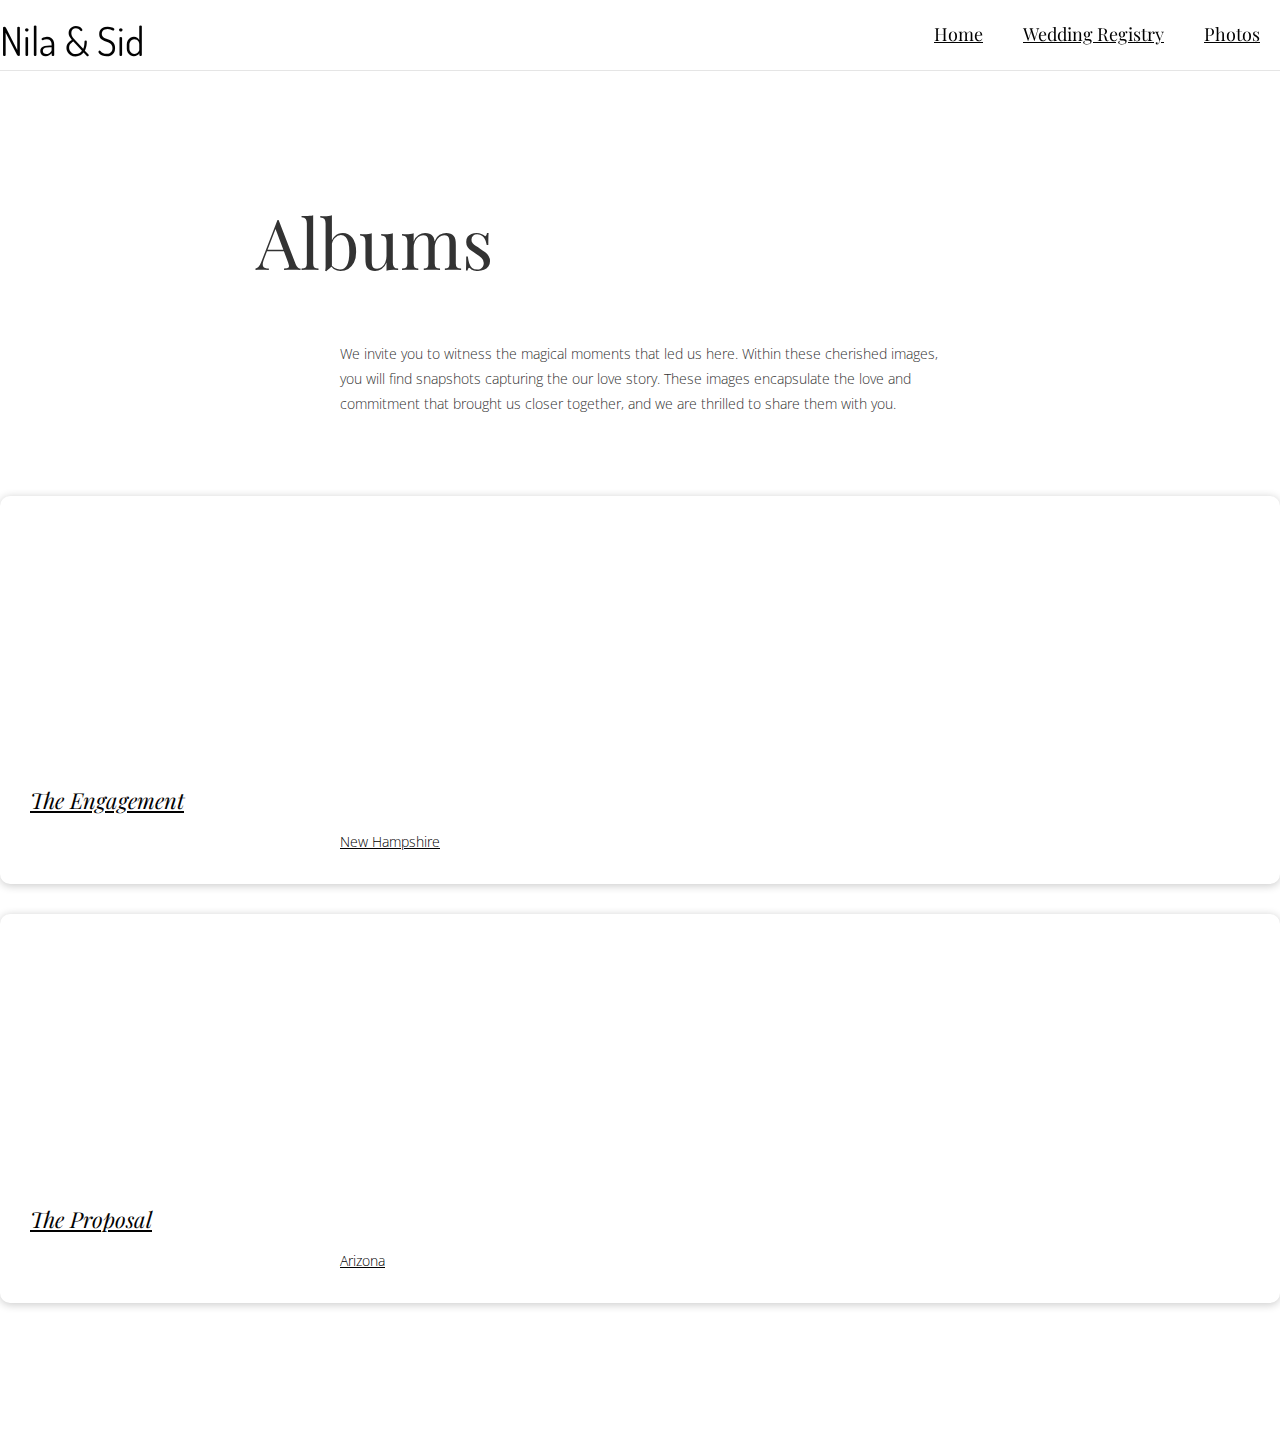
==== albums.html @ d8e7485e "added CDN images with lazy loading" ====
﻿<!DOCTYPE html>
<html lang="en">
<head>
<meta charset="utf-8">
<meta name="viewport" content="width=device-width, initial-scale=1.0">
<title>Nila & Sid</title>


<!-- Favicon -->
<link rel="icon" href="images/favicon.ico" type="image/x-icon">

<!-- Library CSS -->
<link href="css/glanz_library.css" rel="stylesheet">

<!-- Icons CSS -->
<link href="fonts/themify-icons.css" rel="stylesheet">

<!-- Theme CSS -->
<link href="css/glanz_style.css" rel="stylesheet">

<!-- Google Fonts -->
<link href="https://fonts.googleapis.com/css?family=Dosis:300,400,600,700%7COpen+Sans:300,400,700%7CPlayfair+Display:400,400i,700,700i" rel="stylesheet">

<!-- Other Fonts -->
<link href="fonts/marsha/stylesheet.css" rel="stylesheet">

</head>


<!-- Body -->
<body class="gla_middle_titles">


<!-- Page -->
<div class="gla_page" id="gla_page">

    
    
    <!-- To Top -->
    <a href="#gla_page" class="gla_top ti ti-angle-up gla_go"></a>

   
    
    <!-- Header -->
    <header>       

        
    
        <nav class="gla_light_nav">

            <div class="container">
                
                <div class="gla_logo_container clearfix">
                    <div class="gla_logo_txt">
                        <!-- Logo -->
                        <a href="index.html" style="font:400 40px/80px marsha, Dosis;text-decoration: none;">Nila & Sid</a>
                        
                        
                    </div>
                </div>

                <!-- Menu -->
                <div class="gla_main_menu gla_main_menu_mobile">
                    
                    <div class="gla_main_menu_icon">
                        <i></i><i></i><i></i><i></i>
                        <b>Menu</b>
                        <b class="gla_main_menu_icon_b">Back</b>
                    </div>
                </div>
                
                <!-- Menu Content -->
                <div class="gla_main_menu_content gla_image_bck" data-color="rgba(0,0,0,0.9)">
                    <!-- Over -->
                    <div class="gla_over" data-color="#000" data-opacity="0.7"></div>
                </div>

                <div class="gla_main_menu_content_menu gla_wht_txt text-right">
                    <div class="container">
                        <ul>
                            <li><a href="index.html">Home</a></li>
                            <li><a href="registry.html">Wedding Registry</a></li>
                            <li><a href="albums.html">Photos</a></li>
                        </ul>

                    </div>
                    <!-- container end -->
                </div>
                <!-- menu content end -->

            

                <!-- Top Menu -->
                <div class="gla_default_menu">
                    <ul>
                        <li><a href="index.html">Home</a></li>
                        <li><a href="registry.html">Wedding Registry</a></li>
                        <li><a href="albums.html">Photos</a></li>
                    </ul>
                    </ul>
                </div>
                <!-- Top Menu End -->


               
            </div>
            <!-- container end -->
        </nav>
        
    </header>
    <!-- Header End -->
    <!-- section -->
    <section class="gla_section">
            
            
        <div class="container text-center">
            <p><img src="images/animations/flowers2.gif" data-bottom-top="@src:images/animations/flowers2.gif" height="150" alt=""></p>
            <h2>Albums</h2>
            <p> We invite you to witness the magical moments that led us here. Within these cherished images, you will find snapshots capturing the our love story. These images encapsulate the love and commitment that brought us closer together, and we are thrilled to share them with you. </p>
            <!-- boxes -->
            <div class="gla_icon_boxes row text-left">

                <!-- item -->
                <div class="col-md-4 col-sm-6 col-md-offset-2">
                    <a href="engagement.html" class="gla_news_block">
                        <span class="gla_news_img">
                            <span class="gla_over" data-image="https://res.cloudinary.com/daoxxvcdw/image/upload/v1688345961/Engagement/engagement6-min.jpg"></span>    
                        </span>
                       

                        <h4 style="padding-left: 30px;">The Engagement</h4>
                        <p>New Hampshire</p>


                    </a>
                </div> 

                <!-- item -->
                <div class="col-md-4 col-sm-6 ">
                    <a href="proposal.html" class="gla_news_block">
                        <span class="gla_news_img">
                            <span class="gla_over" data-image="https://res.cloudinary.com/daoxxvcdw/image/upload/v1688348904/Proposal/main.jpg"></span>  
                        </span>
                       

                        <h4 style="padding-left: 30px;">The Proposal</h4>
                        <p>Arizona</p>


                    </a>
                </div> 


            </div>
            <!-- boxes end -->

            
        </div>
        <!-- container end -->

    </section>
    <!-- section end -->
    <!-- Content End --> 

</div>
<!-- Page End -->



<!-- JQuery -->
<script src="js/jquery-1.12.4.min.js"></script> 
<!-- Library JS -->
<script src="js/glanz_library.js"></script> 

<!-- Theme JS -->
<script src="js/glanz_script.js"></script>


</body>
</html>
---- css/glanz_style.css ----
/* TABLE OF CONTENT
======================================
01. Main Styles
	01.1 White Text
	01.2 Titles
02. Bootstrap
	02.1 Align Center
	02.2 Tabs
	02.3.Buttons
	02.4 Labels
	02.5 Alerts
	02.6 Lightbox
	02.7 Pagination
	02.8 Progress Bars
03. Sidebars
	03.1 Content
	03.2 Main Sidebar
	03.3 Section
04. Header
	04.1 Logo Animation
	04.2 Logo Img
	04.3 Tranparency Menu
	04.4 Full Width Submenu
	04.5 Horizontal Menu
	04.6 Language Menu
	04.7 Mobile Menu
	04.8 Header Animation
	04.9 Passpartu
05. Slider
	05.1 Slider Text
	05.2 Slider Aligns
	05.3 Scroll Down
06. Shortcodes
	06.1 Icon Boxes
	06.2 Animation Blocks
		06.2.01 Iphone Animations
		06.2.02 Macbook Animation
	06.3 Browsers Images
	06.4 Team
	06.5 Sliders
	06.6 News Block
	06.7 Around Block
	06.8 Price
	06.9 Services Block
07. Footer
	07.1 To Top
	07.2 Map
08. Inside Pages
	08.1 Portfolio
	08.2 Pages Title
	08.3 Breadcrumbs
	08.4 Demos
	08.5 One Page Nav
	08.6 Blog
	08.7 Widgets
	08.8 Comments
	08.9 Masonry
	08.10 Projects
	08.11 Shop
	08.12 Tags
	08.13 Related Products
	08.14 Checkout
	08.15 Cart
	08.16 Single Products
	08.17 Restaurant
09. Mobile, Tablet
	09.1 Mobile
	09.2 Tablet
======================================
*/


/*===============================================*/
/* 01. Main Styles                               */
/*===============================================*/

body {
  color: #333;
  font:300 14px/25px Open Sans, Arial,sans-serif;
	margin:0;
	padding:0;
	min-height:100%;
	background-color: #fff;
}
.gla_noheader {
	height: 5px;
}
.body_no_height {
	height: auto;
}
.tablet .gla_fixed,
.mobile .gla_fixed {
	background-attachment:scroll!important;
}

.gla_repeat {
	-webkit-background-size: 50%!important;
	background-size: 50%!important;
}
.body_no_height .gla_slider {
	height: 700px;
	height: 100vh;
}
ol, ul {
	margin-bottom: 30px;
}
a, a:hover, a:focus, a:active {
	color: #020202
}
html {
	min-height:100%;
	height:100%
}
.clear {
	clear: both;
}
.gla_page {
	min-height:100%;
	position:relative;
	height:100%;	
	left: 0;
}
.gla_large_text {
	font: 400 18px/30px Dosis, Arial;
}
.gla_over {
	width: 100%;
	height: 100%;
	top: 0;
	left: 0;
	position: absolute;
	z-index: 1
}
.gla_image_bck {
	-webkit-background-size: cover;
	background-size: cover;
	background-position: center;
}
.gla_top_menu_mobile_link {
	display: none;
}

/*01.1 White Text*/
.gla_wht_txt {
	color: #fff;
}
	.gla_wht_txt h2:after {
	}
	.text-center .gla_wht_txt h3 {
		max-width: 40%;
		margin-left: auto;
		margin-right: auto;
	}
	footer.gla_wht_txt h3 {
		max-width: 100% ;
	}
	.gla_wht_txt .gla_icon_box_content {
		color: #fff;
	}
	.gla_wht_txt .gla_icon_box h4 {
		color: #fff;
	}
	.gla_wht_txt a, .gla_wht_txt a i {
		color: #fff;
	}

/*Borders*/
.gla_grey_border:before {
	position: absolute;
	top: 3px;
	bottom: 3px;
	left: 3px;
	right: 3px;
	border: 1px solid #e5e5e5;
	content: '';
	display: block;
	z-index: 2;
	opacity: 0.4;
	-webkit-transition: all 0.3s;
	-o-transition: all 0.3s;
	transition: all 0.3s;
}
.gla_grey_border:hover:before {
	opacity: 0.8;
}
.gla_border .container-fluid > .row {
	margin: 0 20px 0 5px;
}
.gla_section.gla_grey_border:before {
	right: 23px;
	left: 23px;
}



.gla_border {
	border-top: 15px solid #e5e5e5;
	border-bottom: 15px solid #e5e5e5;
	margin-bottom: -15px;
}




/*01.2 Titles*/
h1.gla_h1_title {
	font:900 44px Dosis, Arial;
	text-transform: uppercase;
	line-height: 1.125;
	margin-top: 0;
}
h2 {
	font:400 24px Dosis, Arial;
	line-height: 1.125;
	margin-top: 0;
	color: #333;
}
.gla_wht_txt h2 {
	color: #fff;
}
.gla_great_titles h2 {
	font:900 80px marsha, Arial;
}
.gla_middle_titles h2 {
	font:400 70px/80px marsha, Playfair Display;
	margin-bottom: 60px;
}

.text-center .gla_middle_titles h2:after  {
	left: 50%;
	transform:translateX(-50%);
}
.gla_middle_titles h2 span {
	font:normal 400 41px/41px marsha, Arial;
	letter-spacing: 0;
}
.gla_thin_titles h2 {
	font:300 44px Dosis, Arial;
	text-transform: uppercase;
}
.gla_sml_abs_title {
	position: absolute;
	z-index: 3;
	background: #e5e5e5;
	color: #333;
	padding: 10px 20px;
	font:400 20px/20px Dosis, Arial;
	-webkit-box-shadow: 0 0 10px rgba(0,0,0,.3);
	box-shadow: 0 0 20px rgba(0,0,0,.3);
	transform:rotate(90deg);
	top: 20px;
	-webkit-transform-origin: 0 100%;
	-moz-transform-origin: 0 100%;
	-ms-transform-origin: 0 100%;
	-o-transform-origin: 0 100%;
	transform-origin: 0 100%;
	left: -40px;
	-webkit-transition: all 0.3s;
	-o-transition: all 0.3s;
	transition: all 0.3s;
}
	.gla_sml_abs_title.gla_wht_txt {
		color: #fff;
	}
.gla_section:hover .gla_sml_abs_title {
	left: 0px;
}

h2:after {

}
	.text-center h2:after, h2.text-center:after {
		margin-left: auto;
		margin-right: auto;
	}
	.text-right h2:after, h2.text-right:after {
		margin-left: auto;
		margin-right: 0;
	}
	h2.noactive:after,
	h2.gla_slide_title:after {
		background-size: 0px 9px;
	}
	h2.active:after,
	.active .gla_slide_title:after {
		width: 100px;
		background-size: 100px 9px;
	}
h3 {
	font:italic 400 30px/40px Playfair Display, Arial;
	margin-bottom: 40px;
}


.gla_content .text-center h3 {
	max-width: 700px;
	margin-right: auto;
	margin-left: auto	
}
.gla_content img {
	max-width: 100%;
	border-radius: 5px;
}
	.comments-content img {
		-webkit-box-shadow: 0 1.5px 9px 0 rgba(0,0,0,0.2);
	  -moz-box-shadow: 0 1.5px 9px 0 rgba(0,0,0,0.2);
	  box-shadow: 0 1.5px 9px 0 rgba(0,0,0,0.2);
	  -webkit-transition: all 0.3s;
	  -o-transition: all 0.3s;
	  transition: all 0.3s;
	}
	.answer:hover img,
	.reply:hover img {
		-webkit-box-shadow: 0px 9px 32px -1px rgba(0,0,0,0.2);
    -moz-box-shadow: 0px 9px 32px -1px rgba(0,0,0,0.2);
    box-shadow: 0px 9px 32px -1px rgba(0,0,0,0.2);
    margin-top: -10px;
	}
h4 {
	font:italic 400 22px/30px Playfair Display, Arial;
	margin-bottom: 10px;
}


/*===============================================*/
/* 02. Bootstrap                                 */
/*===============================================*/

/*02.1 Align Center*/
.gla_text_center {
	text-align: center;
}
	.text-center .gla_icon_box .ti {
		float: none;
		position: relative;
	}
	.text-center .gla_icon_box .gla_icon_box_content {
		padding-left: 10px;	
	}
	.text-center h4:after {
		margin-left: auto;
		margin-right: auto;
	}
blockquote footer {
	padding: 40px 0 0;
}
.checkbox, .radio {
	display: inline-block;
}
.method {
	display: inline-block;
}
.checkout .box, .cart .box {
	background: #eee;
	padding: 30px;
	border-radius: 20px;
	-webkit-box-shadow: 0 1.5px 9px 0 rgba(0,0,0,0.2);
  -moz-box-shadow: 0 1.5px 9px 0 rgba(0,0,0,0.2);
  box-shadow: 0 1.5px 9px 0 rgba(0,0,0,0.2);
  -webkit-transition: all 0.3s;
  -o-transition: all 0.3s;
  transition: all 0.3s;
}
	.checkout .box:hover, .cart .box:hover {
		-webkit-box-shadow: 0px 9px 32px -1px rgba(0,0,0,0.2);
    -moz-box-shadow: 0px 9px 32px -1px rgba(0,0,0,0.2);
    box-shadow: 0px 9px 32px -1px rgba(0,0,0,0.2);
    transform:translateY(-10px);
}
.cart-total-item .price {
	float: right;
}
.cart-total-item {
	border-bottom: 1px solid #ccc;
	padding-bottom: 10px;
	margin-bottom: 10px;
}
.method p {
	margin: 0;
}
.container-full {
	width: 100%;
}
.panel-default > .panel-heading {
	background:#f2f2f2;
	padding: 20px;
}
.panel-title a:before {
	display: inline-block;
	content: "\e622";
	font-family: themify;
	font-size: 12px;
	margin-right: 10px;
}
	.panel-title a.collapsed:before {
		content: "\e61a";
	}
.panel-group .panel {
}
.gla_simple_block {
	padding: 100px;
	position: relative;
	z-index: 2;
}
.gla_simple_block h2:after{
	margin-bottom: 30px;
}
.form-control {
	width: 100%;
}
.gla_wht_txt .form-control {
	background: rgba(255,255,255,0.1);
	color: #fff;
}
.gla_wht_txt .form-control::-webkit-input-placeholder {color:#fff!important;}
.gla_wht_txt .form-control::-moz-placeholder          {color:#fff!important;}
.gla_wht_txt .form-control:-moz-placeholder           {color:#fff!important;}
.gla_wht_txt .form-control:-ms-input-placeholder      {color:#fff!important;}


.gla_search_block .form-control {
	background: rgba(255,255,255,0.1);
	color: #333;
}
.gla_search_block .form-control::-webkit-input-placeholder {color:#333!important;}
.gla_search_block .form-control::-moz-placeholder          {color:#333!important;}
.gla_search_block .form-control:-moz-placeholder           {color:#333!important;}
.gla_search_block .form-control:-ms-input-placeholder      {color:#333!important;}

.container-fluid .gla_simple_block h2 {
	margin-top: 0;
}
.gla_simple_block_mini {
	padding: 50px;
	position: relative;
	z-index: 3;
}
	.gla_simple_block_mini h3 {
		margin-bottom: 10px;
	}

/*AbsBlocks */
.gla_block_middle_center {
	position: absolute;
	transform:translateX(-50%) translateY(-50%);
	top: 50%;
	left: 50%;
	z-index: 1;
}

.mobile .gla_block_middle_top,
.mobile .gla_block_left_bottom,
.mobile .gla_block_middle_bottom,
.mobile .gla_block_right_center,
.mobile .gla_block_right_top,
.mobile .gla_block_right_bottom,
.mobile .gla_block_left_center,
.mobile .gla_block_left_top,
.tablet .gla_block_middle_top,
.tablet .gla_block_left_bottom,
.tablet .gla_block_middle_bottom,
.tablet .gla_block_right_center,
.tablet .gla_block_right_top,
.tablet .gla_block_right_bottom,
.tablet .gla_block_left_center,
.tablet .gla_block_left_top {
	position: absolute;
	transform:translateX(-50%) translateY(-50%);
	top: 50%;
	left: 50%;
	z-index: 1;
}



	.mobile .gla_block_middle_center img,
	.mobile .gla_block_middle_top img,
	.mobile .gla_block_left_bottom img,
	.mobile .gla_block_middle_bottom img,
	.mobile .gla_block_right_center img,
	.mobile .gla_block_right_top img,
	.mobile .gla_block_right_bottom img,
	.mobile .gla_block_left_center img,
	.mobile .gla_block_left_top img {
		height: 200px;
		max-width: 100%;
	}
	.tablet .gla_block_middle_center img,
	.tablet .gla_block_middle_top img,
	.tablet .gla_block_left_bottom img,
	.tablet .gla_block_middle_bottom img,
	.tablet .gla_block_right_center img,
	.tablet .gla_block_right_top img,
	.tablet .gla_block_right_bottom img,
	.tablet .gla_block_left_center img,
	.tablet .gla_block_left_top img {
		height: 200px;
		max-width: 100%;
	}
.gla_block_middle_top {
	position: absolute;
	transform:translateX(-50%);
	top: 10%;
	left: 50%;
}
.gla_block_middle_bottom {
	position: absolute;
	transform:translateX(-50%);
	bottom: 10%;
	left: 50%;
}
.gla_block_right_center {
	position: absolute;
	transform:translateY(-50%);
	top: 50%;
	right: 10%;
}
.gla_block_right_top {
	position: absolute;
	top: 10%;
	right: 10%;
}
.gla_block_right_bottom {
	position: absolute;
	bottom: 10%;
	right: 10%;
}

.gla_block_left_center {
	position: absolute;
	transform:translateY(-50%);
	top: 50%;
	left: 10%;
}
.gla_block_left_top {
	position: absolute;
	top: 10%;
	left: 10%;
}
.gla_block_left_bottom {
	position: absolute;
	bottom: 10%;
	left: 10%;
}


.gla_simple_block_great {
	padding: 180px 100px;
	position: relative;
	z-index: 1;
}
.gla_simple_block_mini {
	padding: 40px 50px;
	position: relative;
	z-index: 3;
}
.gla_bordered_block_mini {
	min-height: auto!important;
}
.background-position {
	background-position: 50% 0;
}
.container-mini {
	max-width: 600px;
	margin-right: auto;
	margin-left: auto;
}
.text-center p {
	max-width: 600px;
	margin-right: auto;
	margin-left: auto;
}
.form-control {
	margin-bottom: 20px;
	border-radius:0;
	height: 50px;
	padding: 10px 20px;
	box-shadow:none;
	border: 1px solid #C4C4C4;
	display: inline-block;
	border-radius: 25px;
}
.form-control-full {
	width: 100%;
}
select {
	border-radius: 0!important;
}
.form-control.error {
	border: 1px solid red;
}
label.error {
	position: absolute;
	width: 100%;
	left: 0;
	top: 81px;
	font-size: 11px;
}
label {
	display: block;
}
p {
	margin-bottom: 30px;
}
textarea.form-control {
	height: 100px;
	padding: 20px;
}
.gla_form_tip {
	margin-top: 10px;
	font-size: 12px;
}
.btn {
	border: 0;
	border-radius:0;
	-webkit-transition: all 0.3s;
	-o-transition: all 0.3s;
	transition: all 0.3s;
	background: rgba(0,0,0,0.2);
	padding: 12px 15px;
	line-height: inherit;
	vertical-align: top;
}
.btn-auto {
	width: 100%;
}
.btn {
	border-radius: 30px;
	padding-left: 40px;
	padding-right: 40px;
}
.btn-green {
	background: transparent;
	color: #fff;
	-webkit-transition: all 0.3s;
	-o-transition: all 0.3s;
	transition: all 0.3s;
	position: relative;
	border: 1px solid #fff;
}
.gla_wht_txt .btn-green {
	background: transparent!important;
}
.btn.btn-green {
	border-radius: 25px;
}
	.btn-green:hover {
		color: #333!important;
		background: #fff!important;
		border: 1px solid rgba(138,224,135,1);
	}
	.gla_wht_txt .btn-green:hover {
		background: rgba(255,255,255,0.8)!important;
	}
	.btn-green:hover i {
		color: #333!important;
	}
	.btn-green:after {
		display: block;
		width: 100%;
		height: 100%;
		content: '';
		background: linear-gradient(45deg,  rgba(138,224,135,1) 0%,rgba(195,247,114,1) 100%);
		position: absolute;
		top: 0;
		left: 0;
		-webkit-transition: all 0.3s;
		-o-transition: all 0.3s;
		transition: all 0.3s;
		opacity: 1;
		z-index: -1;
	}
	.btn.btn-green:after {
		border-radius: 25px;
	}

.btn .ti {
	display: inline-block;
	margin-left: 5px;
	position: relative;
	opacity: 1;
	-webkit-transition: all 0.3s;
	-o-transition: all 0.3s;
	transition: all 0.3s;
	position: absolute;
	opacity: 0;
	margin-top: 5px;
	color: #fff;
}


.spa_icons i {
	display: inline-block;
	margin: 0 5px;
}
.spa_icons {
	display: block;
	margin: 30px 0;
}
.gla_slide_txt i[class^="flaticon"]:before {
	font-size: 50px;
}
	.gla_slide_txt i[class^="flaticon"] {
		margin: 0 15px;
	}
	.gla_slide_txt .spa_icons {
		margin: 40px 0;
	}
	.btn:hover .ti {
		opacity: 1;
		margin-left: 15px;
	}
	.btn-icon:hover {
		padding-right: 40px;
	}
	.btn-icon.btn:hover {
		padding-right: 60px;
	} 
	.btn:hover {
		color: #fff;
		background: rgba(0,0,0,0.6);
	}
.gla_wht_txt .btn {
	background: rgba(0,0,0,0.6);
	color: #fff;
}
	.gla_wht_txt .btn:hover {
		background: rgba(0,0,0,0.9);
	}
.col-md-12 .twitter-feed {
	margin: 50px auto 0;
	max-width: 600px;	
}
.twitter-feed ul {
	list-style:none;
	padding: 0;
}
.twitter-feed ul li {
	border-bottom: 1px solid rgba(255,255,255,0.3);
	margin-bottom: 20px;
}
.twitter-feed .interact {
	display: none;
}
.twitter-feed ul li:last-child {
	border-bottom: 0;
}
.twitter-feed .user,
.twitter-feed .timePosted {
	display: none;
}
.eng_big_icon i {
	font-size: 40px;
}

.row_no_pd .col-lg-1, 
.row_no_pd .col-lg-10, 
.row_no_pd .col-lg-11, 
.row_no_pd .col-lg-12, 
.row_no_pd .col-lg-2, 
.row_no_pd .col-lg-3, 
.row_no_pd .col-lg-4, 
.row_no_pd .col-lg-5, 
.row_no_pd .col-lg-6, 
.row_no_pd .col-lg-7, 
.row_no_pd .col-lg-8, 
.row_no_pd .col-lg-9, 
.row_no_pd .col-md-1, 
.row_no_pd .col-md-10, 
.row_no_pd .col-md-11, 
.row_no_pd .col-md-12, 
.row_no_pd .col-md-2, 
.row_no_pd .col-md-3, 
.row_no_pd .col-md-4, 
.row_no_pd .col-md-5, 
.row_no_pd .col-md-6, 
.row_no_pd .col-md-7, 
.row_no_pd .col-md-8, 
.row_no_pd .col-md-9, 
.row_no_pd .col-sm-1, 
.row_no_pd .col-sm-10, 
.row_no_pd .col-sm-11, 
.row_no_pd .col-sm-12, 
.row_no_pd .col-sm-2, 
.row_no_pd .col-sm-3, 
.row_no_pd .col-sm-4, 
.row_no_pd .col-sm-5, 
.row_no_pd .col-sm-6, 
.row_no_pd .col-sm-7, 
.row_no_pd .col-sm-8, 
.row_no_pd .col-sm-9, 
.row_no_pd .col-xs-1, 
.row_no_pd .col-xs-10, 
.row_no_pd .col-xs-11, 
.row_no_pd .col-xs-12, 
.row_no_pd .col-xs-2, 
.row_no_pd .col-xs-3, 
.row_no_pd .col-xs-4, 
.row_no_pd .col-xs-5, 
.row_no_pd .col-xs-6, 
.row_no_pd .col-xs-7, 
.row_no_pd .col-xs-8, 
.row_no_pd .col-xs-9{
	padding: 0;
}

/*02.2 Tabs*/
.tab-pane {
	padding: 25px 0;
}
.great-tabs li a,
.great-tabs li a:hover, 
.great-tabs li.active a,
.great-tabs li.active a:hover, 
.great-tabs {

}
.great-tabs li a {
	text-align: center;
	margin: 0 10px;
	width: 160px;
	height: 110px;
	border: 1px solid #ccc;
	padding: 20px;
}

.great-tabs li a i {
	display: block;
	margin-right: auto;
	margin-left: auto;
	font-size: 40px;
	margin-bottom: 10px;
}
.nav-tabs > li > a {	
	border: 0;
}
.nav-tabs > li > a:hover {
	background: none;
}
.nav-tabs > li.active > a, .nav-tabs > li.active > a:focus, .nav-tabs > li.active > a:hover {
	border: 0;
	border-bottom: 1px solid #6f6f6f;
	background: none;
}
.nav-tabs {
	border: 0;
}

/*02.3.Buttons*/
.btn.large, .btn-lg {
	padding: 20px;
	font-weight: bold;
}
.btn.medium, .btn-sm {
	padding: 15px;
	font-weight: 500;
}
.btn.small, .btn-xs {
	padding:10px;
	font-size: 10px;
}
.btn.yellow {
	background: yellow;
}
.btn.gray {
	background: #333;
	color: #fff;
}
.btn.gray-light {
	background: #eee;
}
.btn.cyan {
	background: cyan;
	color: #fff;
}
.btn.blue {
	background: blue;
	color: #fff;
}
.btn.teal {
	background: teal;
	color: #fff;
}
.btn.green {
	background: green;
	color: #fff;
}
.btn.lime {
	background: lime;
	color: #fff;
}
.btn.deeporange {
	background: orange;
	color: #fff;
}
	.btn.yellow:hover, 
	.btn.gray:hover, 
	.btn.gray-light:hover,
	.btn.cyan:hover,
	.btn.blue:hover,
	.btn.teal:hover,
	.btn.green:hover,
	.btn.lime:hover,
	.btn.deeporange:hover {
		background: #292929;
	}
.btn span {
	display: inline-block;
	margin:0 0 0 5px;
}
.btn span.ti-left {
	margin-right: 5px;
	margin-left: 0;
}
.btn {
	text-shadow: none;
}
.btn-primary {
	background: #337ab7;
	color: #fff;
}
.btn-success {
	background: #5cb85c;
	color: #fff;
}
.btn-info {
	background: #5bc0de;
	color: #fff;
}
.btn-warning {
	background: #eea236;
	color: #fff;
}
.btn-danger {
	background: #d9534f;
	color: #fff;
}
.btn-link {
	background: none;
	padding: 0 10px;
}
	.btn-link:hover {
		background: none;
		color: #333;
	}
.btn.btn_border {
	border: 1px solid #ccc;
	background: none;
	color: #333;
}
.gla_wht_txt .btn.btn_border {
	border: 1px solid rgba(255,255,255,0.3);
	background: none;
	color: #fff;
}
.gla_wht_txt .btn.btn_border:hover {
	border: 1px solid rgba(255,255,255,1);
	color: #fff;
}

.btn.btn_border.yellow {
	border: 1px solid yellow;
}
.btn.btn_border.gray {
	border: 1px solid gray;
}
.btn.btn_border.gray-light {
	border: 1px solid #eee;
}
.btn.btn_border.cyan {
	border: 1px solid cyan;
}
.btn.btn_border.blue {
	border: 1px solid blue;
}
.btn.btn_border.teal {
	border: 1px solid teal;
}
.btn.btn_border.green {
	border: 1px solid green;
}
.btn.btn_border.lime {
	border: 1px solid lime;
}
.btn.btn_border.deeporange {
	border: 1px solid orange;
}
.btn.btn_border:hover {
		color: #000;
		background: none;
		border: 1px solid #333;
	}




/*02.4 Labels*/
.label {
	padding:10px 10px;
	border-radius: 20px;
}
h5 .label, h6 .label {
	padding: 5px;
}
/*02.5 Alerts*/
.alert  {
	border-radius: 20px;
	border: 0;
	box-shadow:none;
}
	.alert-success {
		background: #dff0d8;
		border: 1px solid #d6e9c6;
	}
	.alert-info {
		background: #d9edf7;
		border: 1px solid #bce8f1;
	}
	.alert-warning {
		background: #fcf8e3;
		border: 1px solid #faebcc;
	}
	.alert-danger {
		background: #f2dede;
		border: 1px solid #ebccd1;
	}
/*02.6 Lightbox*/
.gla_port_titles_lg_icons .gla_port_icons {
	margin-top: 0;
}
.gla_port_titles_lg_icons, .gla_port_titles_lg_icons .gla_port_icons, .gla_port_titles_lg_icons .gla_port_icons a {
	position: absolute;
	top: 0;
	bottom: 0;
	left: 0;
	right: 0;
}
/*02.7 Pagination*/
.pagination>li>a:focus, .pagination>li>a:hover, .pagination>li>span:focus, .pagination>li>span:hover {
	background-color: transparent;
}
.pagination li a, 
.pagination-lg li a, 
.pagination > li:first-child > a, 
.pagination > li:last-child > a,
.pager li > a, 
.pager li > span {
}
.gla_blog_pag .pagination li a {
	border: 0;
	color: #292929;
	margin: 0 3px;
	padding: 10px 15px;
	border-radius: 50%;
}
.gla_blog_pag .pagination li.active a {
	border: 0;
	background: #292929;
	color: #fff;
}
.pager a span {
	-webkit-transition: all 0.3s;
	-o-transition: all 0.3s;
	transition: all 0.3s;
}
	.pager .previous a:hover span {
		margin-right: 10px
	}
	.pager .next a:hover span {
		margin-left: 10px
	}

/*02.8 Progress Bars*/
.skill-bar {
	background: #f2f2f2;
	height: 20px;
	margin-bottom: 40px;
	position: relative;
	border-radius: 25px;
	margin-top: 40px;
}
.skill-bar-thin {
	height: 20px;
	padding-top: 25px;
	background: none;
}
	.skill-bar-thin:after {
		position: absolute;
		display: block;
		content: '';
		height: 5px;
		background: #f2f2f2;
		width: 100%;
		z-index: 0;
		margin-top: -5px;
	}
	.skill-bar-thin .skill-bar-content {
		height: 5px;
		position: relative;
		z-index: 1;
	}
		.skill-bar-content i {
			position: absolute;
			right: 0;
			bottom: -33px;
			display: block;
			font-style: normal;
			font-size: 12px;
		}
			.skill-bar-content i:before {
				display: block;
				height: 5px;
				width: 1px;
				background: #333;
				position: absolute;
				content: '';
				margin: -2px 0 0 7px;
			}
	.skill-bar-thin .skill-perc {
		position: absolute;
		color: #333;
		right: 0;
		margin-top: -30px;
	}
	.skill-bar-thin .skill-title {
		position: absolute;
		color: #333;
		margin-top: -30px;
		padding: 0;
	}
	.skill-bar-content {
		position: absolute;
		height: 20px;
		background: #292929;
		-webkit-transition: all 1s;
		-o-transition: all 1s;
		transition: all 1s;
		border-radius: 25px;
	}
	.noactive .skill-bar-content {
		width: 0!important;
		opacity: 0;
	}
		.active .skill-bar-content {
			opacity: 1;
		}

	.skill-title {
		position: absolute;
		padding: 0 10px;
		margin-top: -25px;
	}
	.gla_wht_txt .skill-title, .gla_wht_txt .skill-perc {
		color: #fff;
	}

/*02.9 Preloader*/
.gla_page_loader{
 	display:block;
	width: 100%;
	height: 100%;
	position: fixed;
	top: 0;
	left: 0;
	z-index: 100000;	
	background-color: #282828;
}

.gla_loader {
  position: absolute;
  top: 50%;
  left: 50%;
  z-index: 100001;
  text-align: center;
  transform:translateX(-50%) translateY(-50%);
  text-align: center;
}
@media (max-width:500px){
	.gla_loader img {
		max-width: 100%;
		height: auto;
	}
	.gla_slider img {
		max-width: 100%;
		height: auto;
	}
}
@media (max-width:800px){
	.gla_loader img {
		max-width: 200px;
		height: auto;
	}
	.gla_slider img {
		max-width: 200px!important;
		height: auto;
	}
}



/*Calendar*/
label.error{
	display: none!important;
}
.ui-datepicker {
	background: #fff;
}
.ui-datepicker td a, 
.ui-datepicker th {
	padding: 3px 10px;
}
.ui-datepicker td a {
	display: block;
	text-align: center;
}
	.ui-datepicker td a:hover {
		text-decoration: none;
		background: #ccc;
	}
.ui-datepicker table {
	margin: 10px 5px;
}
.ui-datepicker-title {
	font-size: 18px;
}
.ui-datepicker-next {
	float: right;
}
.ui-datepicker-next,
.ui-datepicker-prev {
	cursor: pointer;
}
.ui-datepicker-header {
	padding: 15px;
}


/*===============================================*/
/* 03. Sidebars                                  */
/*===============================================*/

/*03.1 Content*/
.gla_content {
	position: relative;
	z-index: 1;
}
.container {
	position: relative;
	z-index: 2;
}

/*03.2 Main Sidebar*/
.gla_main_sidebar h2:after {
	display: none;
}
.gla_main_sidebar h2 {
	margin-bottom: 20px;
}


/*03.3 Section*/
.gla_section {
	overflow: hidden;
	position: relative;
}
.gla_section .container {
	padding-top: 132px;
	padding-bottom: 128px;
}
.gla_lg_padding .container {
	padding-top: 222px;
	padding-bottom: 218px;
}
.gla_section .container-fluid {
	padding-top: 0;
	padding-bottom: 0;
	padding-left: 0;
	padding-right: 0;
	position: relative;
	z-index: 2;
}
.gla_section_sml_padding .container {
	padding-top: 50px;
	padding-bottom: 46px;
}
.container.text-center h2 {
	max-width: 60%;
	margin-left: auto;
	margin-right: auto;
}
.gla_section_sml_padding .gla_icon_box, 
.gla_section_sml_padding .gla_anim_box {
	margin-bottom: 0;
}
	.gla_section_sml_padding h2:after {
		display: none;
	}
	.gla_section_sml_padding h2 {
		margin-bottom: 30px;
	}
.gla_section_extra_sml .container {
	padding-top: 40px;
	padding-bottom: 40px;
}
.gla_section_sml_padding .gla_icon_boxes {
	padding: 50px 0;
	margin: 0;
}

.container {
	position: relative;
}



/*===============================================*/
/* 04. Header                                    */
/*===============================================*/

header {
	position: fixed;
	width: 100%;
	height: 60px;
	top: 0;
	z-index: 10;
}

/*Default Menu*/
.gla_default_menu {
	position: relative;
	right: 0;
	top: 0;
	font: 400 18px/18px Playfair Display;
	float: right;
}
	.gla_default_menu ul {
		margin: 0;
		padding: 0;
		list-style:none;
	}
	.gla_default_menu > ul > li {
		float: left;
		position: relative;
	}
	.gla_default_menu ul ul {
		position: absolute;
		display: block;
		padding: 20px 30px;
		min-width: 250px;
		-webkit-box-shadow: 0 0 0 10px rgba(0,0,0,0.1);
		box-shadow: 0 0 20px 0 rgba(0,0,0,0.1);
		margin-top: 0px;
		-webkit-transition: all 0.3s;
		-o-transition: all 0.3s;
		transition: all 0.3s;
		opacity: 0;
		pointer-events: none;
		transform:translateY(-10px);
		background: #fff;
	}

		.gla_default_menu .gla_parent:last-child ul {
			right: 0;
		} 
		.gla_default_menu ul ul.active {
			opacity: 1;
			pointer-events: auto;
			transform:translateY(0);
		}
		.gla_second_step .gla_default_menu ul ul {
			margin-top: 1px;
		}
		.gla_default_menu ul ul li {
			
		}
		nav .gla_default_menu ul ul a {
			-webkit-transition: all 0.3s;
			-o-transition: all 0.3s;
			transition: all 0.3s;
			position: relative;
			display: block;
			color: #333;
			padding: 10px 0;
		}
			.gla_default_menu ul ul a:before {
				position: absolute;
				display: block;
				content: '';
				width: 0;
				height: 1px;
				background: #333;
				margin: 9px 0 0 -20px;
				-webkit-transition: all 0.3s;
				-o-transition: all 0.3s;
				transition: all 0.3s;
			}
				nav .gla_default_menu.gla_wht_txt ul ul a {
					color: #fff;
				}
				.gla_default_menu.gla_wht_txt ul ul a:before {
					background: #fff;
				}
				.gla_default_menu ul ul a:hover:before {
					width: 10px;
				}
		.gla_default_menu ul ul a:hover {
			transform:translateX(15px);
		}
	.gla_default_menu a:hover {
		text-decoration: none;
	}
	.gla_default_menu > ul > li > a {
		display: block;
		padding: 25px 20px;
		-webkit-transition: all 0.3s;
		-o-transition: all 0.3s;
		transition: all 0.3s;
		height: 84px;
	}
	.gla_second_step .gla_default_menu > ul > li > a {
		padding: 25px 20px;
		height: 52px;
	}

	.gla_default_menu > ul > li:hover > a:before {
		width: 80%;
	}
	.gla_parent > a:after {
		display: inline-block;
		content: "\e64b";
		font-family: themify;
		font-size: 12px;
		margin-left: 10px;
	}

/*Search Block*/
.gla_search_block {
	float: right;
}
.gla_search_block > div {
	height: 84px;
	padding: 32px 20px;
	display: inline-block;
	-webkit-transition: all 0.3s;
	-o-transition: all 0.3s;
	transition: all 0.3s;
	position: relative;
}
.gla_search_block > div.gla_search_block_link {
	padding-right: 10px!important;
}
.gla_second_step .gla_search_block > div {
	height: 52px;
	padding: 17px 20px;
}
.gla_search_block ul {
		position: absolute;
		display: block;
		padding: 20px 30px;
		min-width: 250px;
		-webkit-box-shadow: 0 0 0 10px rgba(0,0,0,0.1);
		box-shadow: 0 0 20px 0 rgba(0,0,0,0.1);
		margin-top: 27px;
		-webkit-transition: all 0.3s;
		-o-transition: all 0.3s;
		transition: all 0.3s;
		opacity: 0;
		pointer-events: none;
		transform:translateY(-10px);
		right: 0;
		background: #fff;
		color: #333;
		list-style:none;
		-webkit-transition: all 0.3s;
		-o-transition: all 0.3s;
		transition: all 0.3s;
	}
	.gla_second_step .gla_search_block ul {
		margin-top: 11px;
	}
	.bask_block_item {
		display: block;
		margin-bottom: 20px;
	}
	.bask_block_item img {
		height: 50px;
		width: auto;
		float: left;
		margin-right: 10px;
	}
	.gla_bask_btns .total {
		padding: 10px 0;
		display: block;
	}
		.gla_bask_menu a {
			color: #333!important;
			font-size: 12px;
		}
		.gla_search_block ul.active {
			opacity: 1;
			pointer-events: auto;
			transform:translateY(0);
		}
		.gla_search_block_link ul {
			list-style:none;
		}
		.gla_search_block_link .btn {
			position: absolute;
			background: none;
			padding: 0;
			right: 44px;
			top: 33px;
		}
		.gla_search_block_link .form-control {
			padding-right: 40px;
		}
		.gla_search_block_link .btn i {
			opacity: 1;
			position: relative;
			color: #333;
			margin: 0;
		}

/*Mega Menu*/
.gla_nav_abs {
	position: absolute;
}
.gla_default_menu li i {
	font-size: 16px;
	margin-right: 10px;
}
ul.mega-menu {
	left: 40px;
	right: 40px!important;
	position: fixed!important;
	-webkit-transition: all 0.3s;
	-o-transition: all 0.3s;
	transition: all 0.3s;
	opacity: 1;
	-webkit-box-shadow: 0 0 0 10px rgba(0,0,0,0.1);
	box-shadow: 0 0 20px 0 rgba(0,0,0,0.1);
}
.gla_second_step ul.mega-menu {
	top: 52px;
}
.mega-menu:after {
	display: block;
	clear: both;
	content: '';
}
	ul.mega-menu ul,
	ul.mega-menu {
		position: relative;
		background: none;
		-webkit-box-shadow: 0 0 0 0;
		box-shadow: 0 0 0 0;
	}
	.mega-menu-col ul {
		float: left;
		width: 25%;
		padding: 40px 50px;
		position: relative;
		z-index: 1;
		background: none!important;
	}
	.mega-menu-col-header {
		font-size: 24px;
		margin-bottom: 30px;
		color: #333;
	}

/*Main Menu*/
.gla_main_menu {
	position: absolute;
	right: 15px;
	color: #333;
	top: 32px;
	height: 50px;
	width: 75px;
	cursor: pointer;
	z-index: 7;
	-webkit-transition: all 0.3s;
	-o-transition: all 0.3s;
	transition: all 0.3s;
}
.gla_transp_nav .gla_main_menu {
	color: #fff;
}
.gla_main_menu.active {
	top: 17px!important;
}
.gla_main_menu_mobile {
	display: none;
}

	.gla_second_step .gla_main_menu {
		top: 22px;
	}
	.gla_main_menu_icon {
		
	}
	.gla_main_menu_icon i {
		display: block;
		width: 30px;
		height: 4px;
		border-radius: 3px;
		background: #333;
		position: absolute;
		-webkit-transition: all 0.7s;
		-o-transition: all 0.7s;
		transition: all 0.7s;
	}	
	.gla_transp_nav .gla_main_menu_icon i {
		background: #fff;
	}
		.gla_main_menu.active .gla_main_menu_icon i,
		.gla_main_menu.active .gla_main_menu_icon b span {
			transform: translateY(-20px);
			opacity: 0;
		}
		.gla_main_menu_icon i:nth-child(1) {
			margin-top: 0;
			-webkit-transition-delay: 50ms;
			-o-transition-delay: 50ms;
			transition-delay: 50ms;
		}
		.gla_main_menu_icon i:nth-child(2) {
			margin-top: 8px;
			-webkit-transition-delay: 100ms;
			-o-transition-delay: 100ms;
			transition-delay: 100ms;
		}

		.gla_main_menu_icon i:nth-child(3) {
			margin-top: 16px;
			-webkit-transition-delay: 150ms;
			-o-transition-delay: 150ms;
			transition-delay: 150ms;
		}
		.gla_main_menu_icon i:nth-child(4) {
			margin-top: 16px;
			-webkit-transition-delay: 250ms;
			-o-transition-delay: 250ms;
			transition-delay: 250ms;
			background: #fff;
			opacity: 0;
		}
		.gla_main_menu.active i:nth-child(4) {
			transform: translateY(-8px);
			opacity: 1;
		}
	.gla_main_menu_icon b {
		position: absolute;
		margin-top: -2px;
		font-size: 16px;
		font-weight: normal;
		right: 0;
		font-family: Playfair Display;
	}
	.gla_main_menu_icon b span {
		-webkit-transition: all 0.5s;
		-o-transition: all 0.5s;
		transition: all 0.5s;
		display: inline-block;
	}
	.gla_main_menu_icon_b span {
		transform: translateY(20px);
		opacity: 0;
		color: #fff;
	}
	.gla_main_menu.active b.gla_main_menu_icon_b span {
			transform: translateY(0);
			opacity: 1;
	}
	/*Main Menu Content*/
	.gla_main_menu_content {
		top: 0;
		bottom: 0;
		left: 0;
		right: 0;
		position: fixed;
		z-index: 6;
		pointer-events: none;
		opacity: 0;
		-webkit-transition: all 0.3s;
		-o-transition: all 0.3s;
		transition: all 0.3s;
	}
		.gla_main_menu_content.active {
			opacity: 1;
		}

	
	.gla_main_menu_content.active {
		-webkit-transition-delay: 0.2s;
		-o-transition-delay: 0.2s;
		transition-delay: 0.2s;
		pointer-events: auto;
	}
	.gla_main_menu_content_menu {
		position: fixed;
		top: 0;
		bottom: 0;
		left: 0;
		right: 0;
		z-index: 6;
		-webkit-transition: all 0.3s;
		-o-transition: all 0.3s;
		transition: all 0.3s;
		opacity: 0;
		overflow: hidden;
		-webkit-transition-delay: 0;
		-o-transition-delay: 0;
		transition-delay: 0;
		pointer-events: none;
		transform:translateY(130px);
		padding-bottom: 100px;
	}
	.gla_main_menu_content_menu_copy {
		margin-top: 30px;
	}
	.gla_main_menu_content_menu_copy .form-control {
		width: auto;
	}
		.gla_main_menu_content_menu.text-left .gla_footer_social {
			margin-left: -10px;
		}
		.gla_main_menu_content_menu.text-right .gla_footer_social {
			margin-right: -10px;
		}
	.gla_main_menu_content_logo {
		position: absolute;
		left: 15px;
		top: 80px;
		z-index: 5;
	}

		.gla_main_menu_content_menu.active {		
			opacity: 1;
			-webkit-transition-delay: 0.4s;
			-o-transition-delay: 0.4s;
			transition-delay: 0.4s;
			transform:translateY(60px);
			overflow-y: auto;
			pointer-events: auto;
		}
		.desktop .gla_main_menu_content_menu.active {
			transform:translateY(90px);
		}
		.gla_main_menu_content_menu ul {
			padding: 0;
			margin: 0;
			list-style: none;
		}
		.gla_main_menu_content_menu ul ul {
			display: none;
		}
			.gla_main_menu_content_menu ul ul a {
				font-size: 14px;
				-webkit-transition: all 0.3s;
				-o-transition: all 0.3s;
				transition: all 0.3s;
				margin-right: 13px;
			}
			.gla_main_menu_content_menu.text-right ul ul a:hover {
				padding-right: 20px;
			} 

		.gla_main_menu_content_menu a {
			font:400 30px/38px Playfair Display, Arial;
			display: block;
			text-decoration: none;
		}
		.gla_main_menu_content_menu.active a {
		}
		.gla_main_menu_content_menu.gla_wht_txt a {
			color: #fff!important;
		}
	
		.gla_logo {
			font:900 24px/18px Dosis, Arial;
			color:#333;
			text-transform: uppercase;
			position: relative;
			top: 22px;
			-webkit-transition: all 0.3s;
			-o-transition: all 0.3s;
			transition: all 0.3s;
		}
		.gla_logo_container {
			float: left;
		}
			.gla_logo_container img {
				height: 40px;
				width: auto;
				display: inline-block;
				top: 22px;
				position: relative;
				float: left;
				margin-right: 10px;
				-webkit-transition: all 0.3s;
				-o-transition: all 0.3s;
				transition: all 0.3s;
			}
			.gla_first_step .gla_logo_rev {
				filter:invert(100%);
			}
				.gla_second_step .gla_logo_container img {
					height: 19px;
					top: 18px;
				}
			.gla_logo_txt {
				float: left;
			}
			.gla_logo:hover {
				text-decoration: none;
			}
		.gla_logo b {
			display: block;
			font:500 12px/18px Dosis, Arial;
			position: relative;
			-webkit-transition: all 0.2s;
			-o-transition: all 0.2s;
			transition: all 0.2s;
			opacity: 1;
			left: 0;
		}
		.enhance_logo .char2 {
			background: url(../images/enhance_logo_n.png) no-repeat 0 1px;
			height: 18px;
			width: 7px;
			display: inline-block;
			text-indent: -10000px;
			-webkit-background-size: cover;
			background-size: cover;
			margin: 0 4px;
		}
		/*04.1 Logo Animation*/
		.gla_logo span {
			position: relative;
			display: inline-block;
			transition:1s all;
			min-width: 5px;
		}
	
			.gla_logo_rotate_y {
				transform:rotateY(0);
			}
				.gla_logo_rotate_y:hover span, .active.gla_logo_rotate_y span {
					transform:rotateY(360deg)
				}
			.gla_logo_rotate_x {
				transform:rotateX(0);
			}
				.gla_logo_rotate_x:hover span, .active.gla_logo_rotate_x span {
					transform:rotateX(360deg)
				}
			.gla_logo_rotate_z {
				transform:rotateZ(0);
			}
				.gla_logo_rotate_z:hover span, .active.gla_logo_rotate_z span {
					transform:rotateZ(360deg)
				}
		.gla_logo span:nth-child(0) {
			background: #333;
			color:#fff;
			display: inline-block;
			padding: 0 7px;
			margin: 0 2px;
		}


		/*04.2 Logo Img*/


		
		header nav {
			height: 70px;
			background-color: rgba(255,255,255,0.3);
			position: relative;
			border-bottom: 1px solid rgba(0,0,0,0.1);
			-webkit-transition: all 0.3s;
			-o-transition: all 0.3s;
			transition: all 0.3s;
			top: 0;
			right: 0;
			left: 0;
		}
			header nav.gla_light_nav {
				background-color: rgba(255,255,255,0.8);
			}
		header .container {
			margin-top: 0;
			margin-bottom: 0;
		}
		.gla_light_nav.gla_wht_txt .gla_logo,
		.gla_light_nav.gla_wht_txt .gla_logo_und {
			color: #fff!important;
		}
		.gla_light_nav.gla_image_bck {
			-webkit-transition: all 0.1s!important;
			-o-transition: all 0.1s!important;
			transition: all 0.1s!important;
		}

		/*04.3 Tranparency Menu*/
		header nav.gla_transp_nav {
			background-color: rgba(255,255,255,0);
			color: #fff;
			border-bottom: 1px solid rgba(255,255,255,0.05);
		}
			header nav.gla_transp_nav a {
				color: #fff;
			}
			.gla_first_step header nav.gla_transp_nav {
				background-color: rgba(255,255,255,0.9);
				-webkit-box-shadow: 0 0 7px rgba(0,0,0,0.1);
				box-shadow: 0 0 7px rgba(0,0,0,0.1);
				color: #333;
			}
			.gla_first_step header nav.gla_transp_nav a {
				color: #333;
			}


		
			/*04.6 Language Menu*/
			.gla_header_lang ul {
				list-style:none;
				padding: 0;
			}
			.gla_header_lang .gla_parent ul {
				position: absolute;
				z-index: 20;
				list-style:none;
				padding: 7px 0 0 0;
				width: 100px;
				right: 0;
				display: none;
			}
			.gla_header_lang span:after {
				content: "\e64b";
				display: inline-block;
				font-size: 12px;
				font-family: themify;
				margin-left: 10px;
			}
				.gla_header_lang .gla_parent ul li {
					background: rgba(0,0,0,0.7);
				}
				.gla_header_lang .gla_parent ul a {
					padding: 5px 10px;
					display: block;
					color: #fff;
					-webkit-transition: all 0.3s;
					-o-transition: all 0.3s;
					transition: all 0.3s;
					text-align: right;
				}
					.gla_header_lang .gla_parent ul a:hover {
						padding-right: 15px;
						text-decoration: none;
					}
			.gla_header_lang {
				position: absolute;
				right: 0;
			}
			.gla_header_lang .gla_parent span {
				cursor: pointer;
			}

			/*04.7 Mobile Menu*/
			.gla_mobile_menu {
				position: absolute;
				font-size: 24px;
				color: #fff;
				cursor: pointer;
				left: 44px;
				top: 44px;
				background: #e5e5e5;
				height: 52px;
				width: 46px;
				text-align: center;
				padding-top: 13px;
				color: #6f6f6f;
				z-index: 3;
			}
				.gla_mobile_menu_content {
					background: rgba(196,196,196,.85);
					top: 0;
					bottom: 0;
					left: 0;
					right: 0;
					position: fixed;
				}
				.gla_mobile_menu_content ul {
					margin: 0;
					padding: 0;
					list-style: none;
					position: absolute;
					top: 120px;
					width: 200px;
					padding-left: 50px;	
				}
				.gla_mobile_menu_content ul li {
					position: relative;
				}
				.gla_mobile_menu_content ul ul {
					position: relative;
					transform:translateY(0);
					padding: 20px 0 20px 20px;
					top: 0;
					display: none;
				}
				.gla_mobile_menu_content ul a {
					font-size: 20px;
				}

			/*04.8 Header Animation*/
			.gla_first_step header nav {
				background-color: rgba(255,255,255,0.9);
			}
			.gla_second_step header nav {
				height: 70px;
				background-color: rgba(255,255,255,0.7);
			}
				.gla_second_step .gla_top_menu > li > a {
					height: 52px;
					padding: 13px 20px;
				}
			.gla_second_step .gla_logo {
				top: 18px;
				
			}
			.gla_logo_und {
				position: relative;
				-webkit-transition: all 0.3s;
				-o-transition: all 0.3s;
				transition: all 0.3s;
				opacity: 1;
				text-transform: none;
				font-weight:bold;
				font: italic 400 14px/24px Playfair Display, Arial;
				top: 18px;
			}
			.gla_second_step .gla_logo_und {
				opacity: 0;
				top:30px;
			}

	.gla_header_tech {
		width: 100%;
		position: relative;
		height: 40px;
		background: rgba(0,0,0,0.7);
		padding: 7px 0;
		color: rgba(255,255,255,0.3);
		-webkit-transition: all 0.3s;
		-o-transition: all 0.3s;
		transition: all 0.3s;
		z-index: 3;
	}
	.gla_header_tech.gla_wht_txt {
		color: #fff;
	}
		.gla_first_step .gla_header_tech {
			height: 0;
			padding: 0;
			z-index: 0;
			overflow: hidden;
		}
.gla_header_address {
	position: absolute;
	left: 0;
	top: 0;
	margin-left: -5px;
}
	.gla_phone:before {
		display: inline-block;
		content: "\e621";
		margin-right: 10px;
		font-family: themify;
	}
	.gla_phone {
		margin: 0 20px;
	}
	.gla_location:before {
		display: inline-block;
		content: "\e693";
		margin-right: 10px;
		font-family: themify;
	}

/*04.9 Passpartu*/
.gla_border_top {
	background: #e5e5e5;
  position: fixed;
  z-index: 20;
  left: 0;
  right: 0;
  top: 0;
  height: 20px;
  -webkit-transition: all 0.3s;
  -o-transition: all 0.3s;
  transition: all 0.3s;
}
.gla_border_bottom {
	background: #e5e5e5;
  position: fixed;
  z-index: 20;
  left: 0;
  right: 0;
  bottom: 0;
  height: 20px;
  -webkit-transition: all 0.3s;
  -o-transition: all 0.3s;
  transition: all 0.3s;
}
.gla_border_left {
	background: #e5e5e5;
  position: fixed;
  z-index: 20;
  left: 0;
  top: 0;
  width: 20px;
  bottom: 0;
  -webkit-transition: all 0.3s;
  -o-transition: all 0.3s;
  transition: all 0.3s;
}
.gla_border_right {
	background: #e5e5e5;
  position: fixed;
  z-index: 20;
  right: 0;
  top: 0;
  width: 20px;
  bottom: 0;
  -webkit-transition: all 0.3s;
  -o-transition: all 0.3s;
  transition: all 0.3s;
}
/*.gla_first_step .gla_border_right,
.gla_first_step .gla_border_left {
	width: 10px;
}
.gla_first_step .gla_border_bottom,
.gla_first_step .gla_border_top {
	height: 10px;
}*/

.tablet .gla_border_top {
	left: 0;
  right: 0;
  top: 0;
  height: 24px;
}
.tablet .gla_border_bottom {
    left: 0;
    right: 0;
    bottom: 0;
    height: 24px;
}
.tablet .gla_border_left {
    left: 0;
    top: 0;
    width: 24px;
    bottom: 0;
}
.tablet .gla_border_right {
    right: 0;
    top: 0;
    width: 24px;
    bottom: 0;
}

/*04.10 Search*/
.gla_header_search {
	float: right;
}

/*Header Login Form*/
.gla_header_login {
	float: right;
	position: relative;
	padding: 16px 0;
	margin-left: 40px;
}
.gla_second_step .gla_header_login {
	padding: 12px 0;
}
.gla_second_step .gla_header_login .btn {
	padding: 5px 15px;
}
	.gla_second_step .gla_header_search span {
		padding: 16px 0 16px 60px;
	}
	.gla_header_search span {
		display: block;
		padding: 30px 0 30px 60px;
		cursor: pointer;
		-webkit-transition: all 0.3s;
		-o-transition: all 0.3s;
		transition: all 0.3s;
	}
	.gla_header_search a:hover {
		text-decoration: none;
	}
	.gla_header_search_cont {
		position: absolute;
		right: 0;
		background: rgba(0,0,0,0.8);
		padding: 20px;
		width: 300px;
		display: none;
	}
	.gla_second_step .gla_header_search_cont {
		margin-top: -3px;
	}
	.gla_mobile_menu_hor .gla_header_search span {
		padding: 16px 0 16px 60px;
	}
	.gla_mobile_menu_hor .gla_header_search_cont {
		margin-top: -5px;
	}
	.gla_header_search_cont .btn {
		position: absolute;
		top: 20px;
		right: 20px;
		background: none;
		text-indent: -10000px;
		z-index: 2;
	}
	.gla_header_search_cont:after {
		display: block;
		position: absolute;
		content: "\e610";
		font-family: themify;
		color: #292929;
		top: 33px;
		right: 36px;
	}
	.gla_header_search_cont input {
		margin-bottom: 0;
	}

/*===============================================*/
/* 05. Slider                                    */
/*===============================================*/
.gla_slider_carousel {
	height: 100%;
	height: 100vh;
	z-index: 0;
}
.gla_slider_zoom {
	animation:30s ease 0s normal none infinite slider-zoom;
	-webkit-animation:30s ease 0s normal none infinite slider-zoom;
	top: 0;
	bottom: 0;
	left: 0;
	right: 0;
	position: absolute;
	-webkit-transition: all 0.3s;
	-o-transition: all 0.3s;
	transition: all 0.3s;
}
@keyframes slider-zoom {
			0% {
				transform:scale(1);
			}
			50% {
				transform:scale(1.1);
			}
			100% {
				transform:scale(1);
			}
		}
.gla_slider_carousel.gla_wht_txt .owl-buttons i {
	color: #fff;
}
.gla_slider_carousel .owl-buttons {
	position: absolute;
	width: 100%;
	top: 50vh;
	transform:translateY(-50%);
}
.gla_slider_carousel.owl-theme .owl-controls .owl-buttons div {
	transform:scale(1);
	position: absolute;
	opacity: 1;
}
.gla_slider_carousel.owl-theme .owl-controls .owl-buttons div:hover {
	transform:scale(1);
}
.gla_slider_carousel .owl-prev {
	left: 40px;
}
.gla_slider_carousel .owl-next {
	right: 40px;
}
.gla_slider_carousel .owl-pagination {
	position: absolute;
	width: 40px;
	bottom: 0px;

}


.gla_slider_carousel .gla_slide_txt {
	-webkit-transition: all 0.3s;
	-o-transition: all 0.3s;
	transition: all 0.3s;
}

.gla_slider {
	height: 100%;
	width: 100%;
	-webkit-background-size: cover;
	background-size: cover;
	position: relative;
	height: 100vh;
	overflow: hidden;
	z-index: 1;
}	
.gla_slider_bottom {
	position: absolute;
	bottom: 100px;
	width: 100%;
}
	.gla_slider_bottom h3 {
		margin: 0;
	}
	.gla_slider_bottom .breadcrumbs {
		padding-top: 30px;
	}
.gla_slider_copyright {
	position: absolute;
	left: -5px;
	bottom: 100px;
	transform:rotate(-90deg);
	-webkit-transform-origin: 0 0;
	-moz-transform-origin: 0 0;
	-ms-transform-origin: 0 0;
	-o-transform-origin: 0 0;
	transform-origin: 0 0;
}
.gla_auto_height .gla_slider_copyright {
	bottom: 100px;
	left: 100px;
}

.gla_slider_copyright_right {
	right: 0;
	left: auto;
	transform:rotate(90deg);
	-webkit-transform-origin: 100% 0 0;
	-moz-transform-origin: 100% 0 0;
	-ms-transform-origin: 100% 0 0;
	-o-transform-origin: 100% 0 0;
	transform-origin: 100% 0 0;
}


	/*05.1 Slider Text*/
	.gla_slide_txt {
		position: absolute;
		width: 50%;
	}

	.gla_slide_txt.gla_slide_center_middle, .gla_slide_txt.gla_slide_center_top, .gla_slide_txt.gla_slide_center_bottom {
		width: 70%;
	}
	.gla_slide_txt img {
		max-width: 100%;
	}
	
	/*05.2 Slider Aligns*/
	.gla_slide_left_bottom {
		left: 80px;
		bottom: 120px;
	}
	.gla_slide_left_middle {
		left: 80px;
		top: 50%;
		transform:translateY(-50%);
	}
	.gla_slide_left_top {
		left: 80px;
		top: 140px;
	}

	.gla_slide_right_bottom {
		right: 80px;
		bottom: 120px;
	}
	.gla_slide_right_middle {
		right: 80px;
		top: 50%;
		transform:translateY(-50%);
	}
	.gla_slide_right_top {
		right: 80px;
		top: 140px;
	}

	.gla_slide_center_bottom {
		left: 50%;
		bottom: 120px;
		transform:translateX(-50%);
	}
	.gla_slide_btm {
		position: absolute;
		bottom: 0;
		left: 50%;
		transform:translateX(-50%);
		max-height: 90vh;
	}
	.gla_slide_center_middle {
		left: 50%;
		top: 50%;
		transform:translateY(-50%) translateX(-50%);
	}
	.gla_slide_center_top {
		left: 50%;
		top: 140px;
		transform:translateX(-50%);
	}

	.gla_slider .container {
		position: relative;
		height: 100%;
	}
		.gla_slider > .container {
			z-index: 2;
		}
		.gla_slider .gla_over {
			height: 100%;
		}
		.gla_slide_title,
		h2.gla_slide_title {
			font:400 130px/117px marsha, Arial;
			margin-bottom: 30px;
		}
		.gla_slide_title {
	
		}
		h2.gla_slide_title:after {
			margin-bottom: 20px;
		}
			.gla_slide_midtitle {
				font:900 80px/80px marsha, Arial;
				margin-bottom: 30px;
			}
			.gla_slide_title b {
				font-weight: normal!important;
			}
			.gla_slide_title span {
				font:italic 400 80px/80px marsha, Arial!important;
			}
			.gla_slide_midtitle span {
				font:italic 400 50px/50px marsha, Arial!important;
			}
			.gla_slide_subtitle span {
				font:italic 400 20px/20px marsha, Arial!important;
			}
		.gla_slide_title_great {
			font:900 86px Dosis, Arial;
			line-height: 1.0625;
		}
		.gla_slide_title_middle {
			font:900 56px Dosis, Arial;
			line-height: 1.0625;
			text-transform: uppercase;
			margin-bottom: 25px;
		}



		
		.gla_slide_subtitle {
			font:400 20px Dosis, Arial;
			text-transform: none;
			line-height: 1.125;
			margin-bottom: 20px;
			margin: 20px 0;
		}

		.gla_slide_desq {
			font:400 24px Dosis, Arial;
			line-height: 1.35417;
			margin: 30px 0;
		}
		.gla_slide_desq_great {
			font:500 24px Dosis, Arial;
			text-transform: uppercase;
		}
			.gla_slide_title_great:after {
				display: block;
				content: '';
				height: 1px;
				background: rgba(0,0,0,0.4);
				width: 112px;
				margin: 30px 0;
			}
			.text-center .gla_slide_title_great:after {
				margin: 30px auto;
			}
			.text-right .gla_slide_title_great:after {
				margin: 30px 0 30px auto;
			}
			.gla_wht_txt .gla_slide_title_great:after {
				background: rgba(255,255,255,0.4);
			}
		.gla_slide_desq_btns {
			margin-top: 20px;
		}
	/*05.3 Scroll Down*/
	.gla_scroll_down {
		position: absolute;
		bottom: 40px;
		text-decoration: none;
		font:italic 400 14px/18px Playfair Display, Arial;
		color: #333;
		width: 40px;
		left: 50%;
		margin-left: -20px;
		text-align: center;
		z-index: 2;
	}
	.gla_scroll_down:focus, .gla_scroll_down:active {
		text-decoration: none;
	}
		.gla_wht_txt .gla_scroll_down b {
			border:2px solid #fff;
		}
		.gla_wht_txt .gla_scroll_down,
		.gla_wht_txt .gla_scroll_down:hover {
			color: #fff;
		}
			.gla_wht_txt .gla_scroll_down b:before {
				background: #fff;
			}
		.gla_scroll_down:hover {
			color: #333;
			text-decoration: none;
		}
		.gla_scroll_down b {
			width: 25px;
			height: 40px;
			border:2px solid #333;
			border-radius: 15px;
			display: inline-block;
			position: relative;
		}
		.gla_scroll_down b:before {
			display: block;
			content: '';
			height: 4px;
			width: 2px;
			background: #333;
			left: 10px;
			top: 8px;
			position: absolute;
			animation:2s ease 0s normal none infinite mouse-down;
			-webkit-animation:2s ease 0s normal none infinite mouse-down;
		}
		@keyframes mouse-down {
			0% {
				height: 4px;
			}
			50% {
				height: 12px;	
			}
			100% {
				height: 4px;
			}
		}
/*About Images*/
.gla_image_bottom {
	position: absolute;
	bottom: 0;
}
.gla_working_hours i{
	font-style: normal;
	width: 100px;
	display: inline-block;
}

/*===============================================*/
/* 06. Shortcodes                                */
/*===============================================*/

/*Music*/
.gla_music_icon {
	position: fixed;
	color: #eee;
	bottom: 45px;
	right: 50px;
	z-index: 2;
	font-size: 24px;
	-webkit-transition: all 0.3s;
	-o-transition: all 0.3s;
	transition: all 0.3s;
	cursor: pointer;
}
	.gla_second_step .gla_music_icon {
		right: 100px;
	}
.gla_music_icon_cont {
	position: fixed;
	width: 400px;
	height: 300px;
	z-index: 2;
	bottom: 40px;
	right: 90px;
	display: none;
	-webkit-transition: all 0.3s;
	-o-transition: all 0.3s;
	transition: all 0.3s;
}
	.gla_second_step .gla_music_icon_cont {
		right: 140px;
	}
.gla_music_icon_cont iframe {
	width: 100%;
	height: 100%;
}

/*Partners*/
.gla_partner_box img {
	width: auto;
	position: relative;
	top: 50%;
}
.gla_partner_box a {
	display: block;
	position: relative;
}
	.gla_partner_box {
		padding: 0 20px;
	}


/*Gold Numbers*/
.countdown-amount span {
	background-image: url(../images/gold_numbers_wh.gif);
	display: inline-block;
	height: 150px;
	-webkit-background-size: cover;
	background-size: cover;
}
.gla_wht_txt .countdown-amount span {
	background-image: url(../images/gold_numbers.gif);
}
.gla_image_day.gla_image0,
.gla_image_hours.gla_image0,
.gla_image_minutes.gla_image0,
.gla_image_seconds.gla_image0 {
	display: none;
}
	.gla_countdown_gold .countdown-section {
		min-width: 185px;
	}
	.countdown-amount .gla_image0 {
		width: 82px;
	}
	.countdown-amount .gla_image1 {
		width: 46px;
		background-position: -130px 0;
	}
	.countdown-amount .gla_image2 {
		width: 72px;
		background-position: -209px 0;
	}
	.countdown-amount .gla_image3 {
		width: 80px;
		background-position: -312px 0;
	}
	.countdown-amount .gla_image4 {
		width: 74px;
		background-position: -426px 0;
	}
	.countdown-amount .gla_image5 {
		width: 76px;
		background-position: -531px 0;
	}
	.countdown-amount .gla_image6 {
		width: 75px;
		background-position: -650px 0;
	}
	.countdown-amount .gla_image7 {
		width: 75px;
		background-position: -768px 0;
	}
	.countdown-amount .gla_image8 {
		width: 85px;
		background-position: -867px 0;
	}
	.countdown-amount .gla_image9 {
		width: 75px;
		background-position: -985px 0;
	}

/*Flower Slider*/
.gla_animated_flower {
	-webkit-transition: all 0.3s;
	-o-transition: all 0.3s;
	transition: all 0.3s;
	opacity: 1;
}

.gla_slider_flower_item {
	-webkit-transition: all 2s ease-out;
	-o-transition: all 2s ease-out;
	transition: all 2s ease-out;
}
.gla_slider .gla_slider_flower_item {
	-webkit-transition: all 2s ease-out;
	-o-transition: all 2s ease-out;
	transition: all 2s ease-out;
}

.mobile .gla_slider_flower_c1 {
	left: -200px;
	top: -200px;		
}
.mobile .gla_slider_flower_c2 {
	right: -200px;
	top: -200px;		
}
.mobile .gla_slider_flower_c3 {
	right: -200px;
	bottom: -200px;		
}

.mobile .gla_slider_flower_c4 {
	bottom: -200px;
	bottom: -200px;		
}
.mobile .gla_slider_flower_c5 {
	top: -200px;		
}
.mobile .gla_slider_flower_c6 {
	bottom: -200px;		
}





.tablet.portrait .gla_slider_flower_c1 {
	left: -100px;
	top: -100px;		
}
.tablet.portrait .gla_slider_flower_c2 {
	right: -100px;
	top: -100px;		
}
.tablet.portrait .gla_slider_flower_c3 {
	right: -100px;
	bottom: -100px;		
}

.tablet.portrait .gla_slider_flower_c4 {
	bottom: -100px;
	bottom: -100px;		
}
.tablet.portrait .gla_slider_flower_c5 {
	top: -100px;		
}
.tablet.portrait .gla_slider_flower_c6 {
	bottom: -100px;		
}




.gla_slider_flower_ii.gla_slider_flower_c1 {
	background-image: url(../images/flowers_slider/fl2_c1.png);
	width: 400px;
	height: 454px;
}
.gla_slider_flower_ii.gla_slider_flower_c2 {
	background-image: url(../images/flowers_slider/fl2_c2.png);
	width: 400px;
	height: 496px;
}
.gla_slider_flower_ii.gla_slider_flower_c3 {
	background-image: url(../images/flowers_slider/fl2_c3.png);
	width: 400px;
	height: 365px;
}
.gla_slider_flower_ii.gla_slider_flower_c4 {
	background-image: url(../images/flowers_slider/fl2_c4.png);
	width: 400px;
	height: 441px;
}
.gla_slider_flower_ii.gla_slider_flower_c5 {
	background-image: url(../images/flowers_slider/fl2_c5.png);
	width: 500px;
	height: 171px;
}
.gla_slider_flower_ii.gla_slider_flower_c6 {
	background-image: url(../images/flowers_slider/fl2_c6.png);
	width: 500px;
	height: 199px;
}



.gla_slider_flower_iii.gla_slider_flower_c1 {
	background-image: url(../images/flowers_slider/fl3_c1.png);
	width: 400px;
	height: 256px;
}
.gla_slider_flower_iii.gla_slider_flower_c2 {
	background-image: url(../images/flowers_slider/fl3_c2.png);
	width: 400px;
	height: 443px;
}
.gla_slider_flower_iii.gla_slider_flower_c3 {
	background-image: url(../images/flowers_slider/fl3_c3.png);
	width: 350px;
	height: 315px;
}
.gla_slider_flower_iii.gla_slider_flower_c4 {
	background-image: url(../images/flowers_slider/fl3_c4.png);
	width: 400px;
	height: 365px;
}
.gla_slider_flower_iii.gla_slider_flower_c5 {
	background-image: url(../images/flowers_slider/fl3_c5.png);
	width: 500px;
	height: 217px;
	transform:translateX(-39%);
}
.gla_slider_flower_iii.gla_slider_flower_c6 {
	background-image: url(../images/flowers_slider/fl3_c6.png);
	width: 500px;
	height: 183px;
}
	.gla_wht_txt .gla_slider_flower_iii {
		filter: invert();
	}

.gla_slider_flower_c1 {
	background: url(../images/flowers_slider/fl1_c1.png);
	width: 400px;
	height: 471px;
	-webkit-background-size: cover;
	background-size: cover;
	position: absolute;
	left: 0;
	top: 0;
}
	.active .gla_slider_flower_c1 {
		top: -300px;
		left: -300px;
	}
	
.gla_slider_flower_c2 {
	background: url(../images/flowers_slider/fl1_c2.png);
	width: 385px;
	height: 344px;
	-webkit-background-size: cover;
	background-size: cover;
	position: absolute;
	right: 0;
	top: 0;
}
	.active .gla_slider_flower_c2 {
		right: -300px;
		top: -300px;
	}
.gla_slider_flower_c3 {
	background: url(../images/flowers_slider/fl1_c3.png);
	width: 380px;
	height: 476px;
	-webkit-background-size: cover;
	background-size: cover;
	position: absolute;
	right: 0;
	bottom: 0;
}
	.active .gla_slider_flower_c3 {
		right: -300px;
		bottom: -300px;
	}
.gla_slider_flower_c4 {
	background: url(../images/flowers_slider/fl1_c4.png);
	width: 590px;
	height: 290px;
	-webkit-background-size: cover;
	background-size: cover;
	position: absolute;
	left: 0;
	bottom: 0;
}
	.active .gla_slider_flower_c4 {
		bottom: -300px;
		left: -300px;
	}
.gla_slider_flower_c5 {
	background: url(../images/flowers_slider/fl1_c5.png);
	width: 520px;
	height: 224px;
	-webkit-background-size: cover;
	background-size: cover;
	position: absolute;
	left: 50%;
	top: 0;
	transform:translateX(-55%);
}
	.active .gla_slider_flower_c5 {
		top: -300px;
	}
.gla_slider_flower_c6 {
	background: url(../images/flowers_slider/fl1_c6.png);
	width: 500px;
	height: 205px;
	-webkit-background-size: cover;
	background-size: cover;
	position: absolute;
	left: 50%;
	bottom: 0;
	transform:translateX(-45%);
}
	.active .gla_slider_flower_c6 {
		bottom: -300px;
	}


/*Invitations*/
.gla_invitation_i {
	width: 525px;
	height: 743px;
	-webkit-background-size: cover;
	background-size: cover;
	position: relative;
	left: 50%;
	transform: translateY(0) translateX(-50%);
	border-radius: 20px;
	overflow: hidden;
	text-align: center;
	padding: 120px 140px;
	color: #000;
	-webkit-box-shadow: 0 1.5px 9px 0 rgba(0,0,0,0.2);
  -moz-box-shadow: 0 1.5px 9px 0 rgba(0,0,0,0.2);
  box-shadow: 0 1.5px 9px 0 rgba(0,0,0,0.2);
  -webkit-transition: all 0.3s;
  -o-transition: all 0.3s;
  transition: all 0.3s;
}
	.gla_invitation_i:hover {
		-webkit-box-shadow: 0px 9px 32px -1px rgba(0,0,0,0.2);
    -moz-box-shadow: 0px 9px 32px -1px rgba(0,0,0,0.2);
    box-shadow: 0px 9px 32px -1px rgba(0,0,0,0.2);
    transform:translateY(-10px) translateX(-50%);
	}
.gla_invitation_i h2 {
	font-size: 40px;
	line-height: 30px;
}
.gla_invitation_container {
	padding: 100px 0;
}
.gla_invitation_container h2 {
	margin-bottom: 20px;
}

/*Badges*/
.gla_badge_i_line1 {
	position: absolute;
	font: 400 80px/80px marsha, Dosis, Arial;
	color: #000;
	width: 100%;
	text-align: center;
	top: 20%;
}
.gla_badge_i_line2 {
	position: absolute;
	font: 400 80px/80px marsha, Dosis, Arial;
	color: #000;
	width: 100%;
	text-align: center;
	bottom: 14%;
}
.gla_badge_i {
	position: relative;
	display: inline-block;
}

/*Events*/
.gla_events {
	width: 80%;
	margin: 100px auto;
}
	.gla_event_item_img {
		padding-top: 50px;
	}
.gla_event_item:before {
	display: block;
	content: '';
	height: 100%;
	width: 2px;
	background: rgba(0,0,0,0.2);
	position: absolute;
	left: 50%;
	top: 20px;
}
.gla_event_item:after {
	display: block;
	content: '';
	width: 20px;
	height: 20px;
	border: 2px solid rgba(0,0,0,0.2);
	border-radius: 50%;
	position: absolute;
	top: 20px;
	left: 50%;
	background: #fff;
	margin-left: -9px;
	z-index: 2;
}
	.gla_event_item:last-child .gla_event_item_lb:before {
		display: block;
		content: '';
		width: 20px;
		height: 20px;
		border: 2px solid rgba(0,0,0,0.2);
		border-radius: 50%;
		position: absolute;
		left: 50%;
		background: #fff;
		margin-left: -9px;
		z-index: 2;
		bottom: -20px;
	}
.gla_event_item {
	position: relative;
}
	.gla_event_item h3 {
		margin-top: 0;
		margin-bottom: 20px;
	}
.gla_event_item_lb {
	float: left;
	width: 50%;
	padding: 0 100px 50px;
}
.gla_event_item_rb {
	float: right;
	width: 50%;
	padding: 0 100px 50px;
}
/*Flower*/
.gla_flower:after {
	background: url(../images/flower.png);
	width: 535px;
	height: 535px;
	-webkit-background-size: cover;
	background-size: cover;
	display: block;
	content: '';
	position: absolute;
	z-index: 1;
	top: 0;
	margin: -130px 0 0 -125px;
	-webkit-animation: flower_rotate 125s infinite linear;
  animation: flower_rotate 125s infinite linear;
  -webkit-transform-origin: 51% 52%;
  -moz-transform-origin: 51% 52%;
  -ms-transform-origin: 51% 52%;
  -o-transform-origin: 51% 52%;
  transform-origin: 51% 52%;
  
}
.gla_flower2:after {
	background: url(../images/flower2.png);
	width: 485px;
	height: 485px;
	-webkit-background-size: cover;
	background-size: cover;
	display: block;
	content: '';
	position: absolute;
	z-index: 1;
	top: 0;
	margin: -60px 0 0 -55px;
	-webkit-animation: flower_rotate 425s infinite linear;
  animation: flower_rotate 425s infinite linear;
  -webkit-transform-origin: 50% 50%;
  -moz-transform-origin: 50% 50%;
  -ms-transform-origin: 50% 50%;
  -o-transform-origin: 50% 50%;
  transform-origin: 50% 50%;
}

.gla_flower2:before {
	display: block;
	content: '';
	background: url(../images/flower2_bird.png);
	width: 120px;
	height: 115px;
	position: absolute;
	z-index: 2;
	-webkit-background-size: cover;
	background-size: cover;
	bottom: 0;
	right: 0;
}
.gla_flower2_name_l {
	position: absolute;
	font:400 70px/70px marsha;
	right: 100%;
	top: 50%;
	transform:translateY(-50%);
	margin-right: 80px;
}
.gla_flower2_name_r {
	position: absolute;
	font:400 70px/70px marsha;
	left: 100%;
	top: 50%;
	transform:translateY(-50%);
	margin-left: 80px;
}
.gla_flower2_name_l b,
.gla_flower2_name_r b {
	font:400 20px/20px Dosis;
	position: relative;
	display: block;
}

.gla_flower3:after {
	background: url(../images/flower3.png);
	width: 535px;
	height: 535px;
	-webkit-background-size: cover;
	background-size: cover;
	display: block;
	content: '';
	position: absolute;
	z-index: 1;
	top: 0;
	margin: -80px 0 0 -80px;
	-webkit-animation: flower_rotate 425s infinite linear;
  animation: flower_rotate 425s infinite linear;
  -webkit-transform-origin: 50% 50%;
  -moz-transform-origin: 50% 50%;
  -ms-transform-origin: 50% 50%;
  -o-transform-origin: 50% 50%;
  transform-origin: 50% 50%;
  filter: drop-shadow(-3px 2px 0 rgba(255, 255, 255, 1 ));
}



@-webkit-keyframes flower_rotate {
  0% { -webkit-transform: rotate(0) }  
  100% { -webkit-transform: rotate(360deg) }
}

@keyframes flower_rotate {
  0% { transform: rotate(0) }  
  100% { transform: rotate(360deg) }
}
@-webkit-keyframes flower_rotate_rev {
  0% { -webkit-transform: rotate(0deg) }  
  100% { -webkit-transform: rotate(-360deg) }
}

@keyframes flower_rotate_rev {
  0% { transform: rotate(0deg) }  
  100% { transform: rotate(-360deg) }
}

.gla_flower {
	width: 300px;
	height: 300px;
	margin: 100px auto;
	position: relative;
}
.gla_flower2 {
	width: 380px;
	height: 380px;
}
.gla_flower3 {
	width: 400px;
	height: 400px;
}
	.gla_flower img {
		width: 100%;
		height: 100%;
		position: absolute;
		left: 0;
		top: 0;
		border-radius: 50%;
	}
.gla_nimated_flower {
	-webkit-transition-delay: 0.3s;
	-o-transition-delay: 0.3s;
	transition-delay: 0.3s;
}

/*Loader*/
.pace {
  -webkit-pointer-events: none;
  pointer-events: none;

  -webkit-user-select: none;
  -moz-user-select: none;
  user-select: none;
}

.pace-inactive {
  display: none;
}

.pace .pace-progress {
  background: #eee;
  position: fixed;
  z-index: 200000;
  top: 0;
  right: 100%;
  width: 100%;
  height: 2px;
}




.gla_spinner {
  margin: 40px auto;
  width: 50px;
  height: 40px;
  text-align: center;
  font-size: 10px;
}
.gla_wht_txt .gla_spinner > div {
	background: rgba(255,255,255,0.7);
}
.gla_spinner > div {
  background-color: rgba(0,0,0,0.1);
  height: 100%;
  width: 6px;
  display: inline-block;
  float: left;
  margin: 0 2px;
  
  -webkit-animation: sk-stretchdelay 1.2s infinite ease-in-out;
  animation: sk-stretchdelay 1.2s infinite ease-in-out;
}

.gla_spinner .gla_rect2 {
  -webkit-animation-delay: -1.1s;
  animation-delay: -1.1s;
}

.gla_spinner .gla_rect3 {
  -webkit-animation-delay: -1.0s;
  animation-delay: -1.0s;
}

.gla_spinner .gla_rect4 {
  -webkit-animation-delay: -0.9s;
  animation-delay: -0.9s;
}

.gla_spinner .gla_rect5 {
  -webkit-animation-delay: -0.8s;
  animation-delay: -0.8s;
}

@-webkit-keyframes sk-stretchdelay {
  0%, 40%, 100% { -webkit-transform: scaleY(0.4) }  
  20% { -webkit-transform: scaleY(1.0) }
}

@keyframes sk-stretchdelay {
  0%, 40%, 100% { 
    transform: scaleY(0.4);
    -webkit-transform: scaleY(0.4);
  }  20% { 
    transform: scaleY(1.0);
    -webkit-transform: scaleY(1.0);
  }
}

/*Video*/
.embed-video-container {
	width: 100%;
	height: 450px;
}
video#video_background  {
	position: absolute; 
	top: 0; 
	left: 0px; 
	bottom: 0px; 
	right: 0px; 
	z-index: 1; 
	min-width: 100%; 
	min-height: 100%; 
	width: auto; 
	height: auto;
}

/*Social Btns*/
.gla_social_btns a {
	display: inline-block;
	margin: 0 5px 30px;
	-webkit-transition: all 0.3s;
	-o-transition: all 0.3s;
	transition: all 0.3s;
	font-size: 18px;
}
	.gla_social_btns a:hover {
		text-decoration: none;
		color: #000;
	}

/*Twitter*/
.text-center .gla_twitter {
	max-width: 60%;
	margin-left: auto;
	margin-right: auto;
}

/*Icon Over*/
.gla_icon_over {
	position: absolute;	
	width: 100%;
	height: 100%;
	z-index: 1;
	overflow: hidden;
}

.gla_icon_over i {
	font-size: 400px;
	opacity: 0.4;
	position: absolute;
	bottom: -70px;
	right: -70px;
	color: #fff;
}
.gla_wht_txt .gla_icon_over i  {
	opacity: 0.1;
}

/*Menu*/
.gla_menu_item {
	border-bottom: 1px dotted #eee;
	display: block;
	padding: 20px;
	text-align: left;
	margin: 0 10px;
}
	.gla_menu_item_img {
		width: 60px;
		height: 60px;
		overflow: hidden;
		border-radius: 50%;
		display: block;
		float: left;
		margin-right: 20px;
	}
	.gla_menu_item_img img {
		height: 100%;
		width: auto;
		max-width: none;
	}
.gla_menu_item:nth-child(2n) {
	background: rgba(0,0,0,0.02);
}
.gla_wht_txt .gla_menu_item:nth-child(2n) {
	background: rgba(255,255,255,0.05);
}
.gla_wht_txt .gla_menu_item {
	border-bottom: 1px dotted rgba(255,255,255,0.2);
}
	.gla_menu_item:hover {
		text-decoration: none;
	}
	.gla_menu_item {
		min-height: 100px;
	}
	.gla_menu_item b {
		float: right;
		font: italic 400 24px/24px Playfair Display, Arial;
	}
	.gla_menu_item span {
		font: 700 30px/30px Dosis, Arial;
	}
.gla_menu_item p {
	margin-bottom: 0;
}
.gla_team_menu .owl-buttons {
	position: relative;
	margin-top: 30px;
}
.gla_team_menu {
	margin-left: -10px;
	margin-right: -10px;
}

/*Countdown*/
.countdown-section {
	display: inline-block;
	margin: 0 30px 0 0;
}
.text-center .countdown-section {
	margin: 0 30px;
}
.countdown-amount {
	font: 400 60px/80px Playfair Display, Dosis, Arial;
	display: block;
}
.gla_countdown_gold .countdown-amount {
	height: 150px;
}
.countdown-period {
	font: italic 400 14px/14px Playfair Display, Arial;
}


/*Prices*/
.gla_pricing_table {
	padding: 40px;
	-webkit-transition: all 0.3s;
	-o-transition: all 0.3s;
	transition: all 0.3s;
	margin-bottom: 30px;
	border-radius: 10px;
	-webkit-box-shadow: 0 1.5px 9px 0 rgba(0,0,0,0.2);
  -moz-box-shadow: 0 1.5px 9px 0 rgba(0,0,0,0.2);
  box-shadow: 0 1.5px 9px 0 rgba(0,0,0,0.2);
}
	.gla_pricing_table:hover {
		-webkit-box-shadow: 0px 9px 32px -1px rgba(0,0,0,0.2);
    -moz-box-shadow: 0px 9px 32px -1px rgba(0,0,0,0.2);
    box-shadow: 0px 9px 32px -1px rgba(0,0,0,0.2);
    margin-top: -10px;
	}
	.gla_pricing_table h5 {
		font: 700 40px/40px Dosis, Arial;
		margin-bottom: 30px;
	}
	.gla_pricing_price {
		font: italic 400 30px/30px Playfair Display, Arial;
	}
	.gla_pricing_table .btn {
		margin: 30px 0;
	}
	.gla_pricing_lead {
		margin: 0;
	}

/*Contact Form*/
.spa_contacts_form .ti {
	width: 30px;
	display: inline-block;
}
.spa_contacts_form {
	margin-bottom: 30px;
	list-style: none;
	padding: 0;
	display: block;
}	
	.spa_contacts_form li {
		display: block;
		font-size: 16px;
		line-height: 24px;
		margin-bottom: 10px;
	}
/*Round Image*/
.gla_round_im {
	width: 250px;
	height: 250px;
	display: inline-block;
	margin: 0 auto 20px;
	border-radius: 50%;
	position: relative;
	z-index: 1;
}
	.gla_round_im2:hover:after {
		opacity: 1;
		transform:rotate(0deg);
	}
	.gla_round_im2:after {
		display: block;
		content: '';
		background: url(../images/flower2.png);
		height: 300px;
		width: 300px;
		-webkit-background-size: cover;
		background-size: cover;
		position: absolute;
		margin: -25px 0 0 -25px;
		z-index: 0;
		-webkit-transition: all 0.3s;
		-o-transition: all 0.3s;
		transition: all 0.3s;
		opacity: 0;
		transform:rotate(-15deg);
	}
.gla_round_block {
	margin-top: 70px;
}
.gla_round_block h2 {
	font-size: 20px;
}
.gla_round_block h2 span {
	margin-left: 10px;
	font-size: 30px;
}
.gla_round_block h2:after {
	margin-top: 10px;
	margin-bottom: 20px;
}

/*Timetable*/
.gla_simple_stat {

}
.gla_stat_item {
	display: inline-block;
	margin:0 15px;
	font: 400 20px/24px Dosis, Arial;
	vertical-align: top;
}
.gla_stat_item b {
	font: 600 48px/48px Dosis, Arial;
	float: left;
	margin-right: 10px;
}
.gla_stat_item span {
	display: inline-block;
}

/*Bordered Block*/
.gla_bordered_block {
	position: relative;
	margin: 0;
	overflow: hidden;
	min-height: 55vh;
	padding: 0;
}

.gla_box_content {
	position: relative;
	z-index: 1;
}
.gla_bordered_zoom a {
	position: absolute;
	display: block;
	top: 0;
	bottom: 0;
	left: 0;
	right: 0;
	z-index: 3;
}
.gla_reviews_item p {
	max-width: 600px;
	margin: 0 auto;
}
.gla_reviews_item h3,
.gla_reviews_item h2 {
	margin-top: 0;
}
.gla_box_content p.gla_review_txt {
	font: 400 16px/24px Dosis, Arial;
	margin-top: 20px;
	padding: 0 20px;
}
	.gla_box_content p.gla_review_txt:before {
		content: "\e67f";
		font-family: themify;
		position: absolute;
		font-size: 40px;
		opacity: 0.2;
		margin: -35px 0 0 -10px;
	}
	.gla_box_content p.gla_review_txt:after {
		content: "\e67e";
		font-family: themify;
		position: absolute;
		font-size: 40px;
		opacity: 0.2;
		right: 20px;
		margin: 10px 0 0 0;
	}

.gla_box_content i:before {
	font-size: 80px;
	-webkit-transition: all 0.3s;
	-o-transition: all 0.3s;
	transition: all 0.3s;
}
.gla_bordered_block:hover .gla_box_content i:before  {
	font-size: 150px;
}
.gla_box_content i {
	display: inline-block;
	margin-bottom: 0;
	-webkit-transition: all 0.3s;
	-o-transition: all 0.3s;
	transition: all 0.3s;
}
	.gla_bordered_block:hover .gla_box_content i {
		margin-bottom: 0;
	}

.gla_team {
	position: relative;
}
.gla_team_simple {
	padding-right: 20px;
	padding-left: 5px;
	position: relative;
	margin-top: -15px;
}
	.gla_team_simple .gla_bordered_block {
		border-top: 15px solid #e5e5e5;
	}

/*Zoom Animation*/
.gla_bordered_zoom:before {
	border: 30px solid rgba(255,255,255,0.3);
	content: "";
	display: block;
	top: 5px;
	bottom: 5px;
	left: 5px;
	right: 5px;
	position: absolute;
	z-index: 2;
	transition:1s all;
	opacity: 1;
}

	.gla_bordered_zoom:hover:before {
		top: 5px;
		left: 5px;
		right: 5px;
		bottom: 5px;
		border: 1px solid rgba(255,255,255,0.18);
	}

	

	.gla_bordered_zoom:hover:after {
		opacity: 0;
		top: 0;
		left: 0;
		right: 0;
		bottom: 0;
	}
	.gla_bordered_zoom:hover .box_content {
		opacity: 1;
	}



.gla_bordered_zoom {
	color: #fff;
	padding: 0!important
}
	.gla_bordered_zoom:hover h4 {
		opacity: 0;
		transform:translateY(100px)
	}
	.gla_bordered_zoom h4 {
		position: absolute;
		margin: auto;
		text-align: center;
		width: 100%;
		height: 100%;
		display: flex;
		transition:0.4s all;
		z-index: 2;
		display: none
	}
		.gla_bordered_zoom h4 span {
			margin: auto;
			display: inline-block;
			background: rgba(255,255,255,0.6);
			padding: 2px 10px;
			position: relative;	
			color: #000
		}
			.gla_bordered_zoom h4 span:before {
				content: "";
				display: block;
				position: absolute;
				border: 1px solid rgba(255,255,255,0.18);
				top: -5px;
				bottom: -5px;
				left: -5px;
				right: -5px;
				z-index: 0
			}
.gla_bordered_zoom .gla_box_content {
	position: absolute;
	left: 45px;
	right: 45px;
	top: 45px;
	bottom: 45px;
	z-index: 2;
	opacity: 1;
	transition:0.3s all;
	padding: 20px;
	text-align: center;
	color: #fff;

}
	
	.gla_bordered_zoom .box_content p {
		position: absolute;
		bottom: 0px;
		width: 100%;
		left: 0;
		opacity: 0.7;
		transition:0.3s all;
	}	

	.gla_hidden_title {
		opacity: 0;
		transition:0.3s all;
	}
	.gla_bordered_zoom:hover .gla_hidden_title {
		opacity: 1
	}
		.gla_bottom_title p {
			position: relative!important;
			font:italic 400 18px Playfair Display, Arial;
			text-transform: none;
			margin-top: 10px;
			margin-left: auto;
			margin-right: auto;
			padding-left: 20px;
			padding-right: 20px;
		}
		.gla_image_over:before {
			display: block;
			position: absolute;
			background: -moz-linear-gradient(top,  rgba(0,0,0,0) 0%, rgba(0,0,0,0.65) 100%); /* FF3.6-15 */
			background: -webkit-linear-gradient(top,  rgba(0,0,0,0) 0%,rgba(0,0,0,0.65) 100%); /* Chrome10-25,Safari5.1-6 */
			background: linear-gradient(to bottom,  rgba(0,0,0,0) 0%,rgba(0,0,0,0.65) 100%); /* W3C, IE10+, FF16+, Chrome26+, Opera12+, Safari7+ */
			filter: progid:DXImageTransform.Microsoft.gradient( startColorstr='#00000000', endColorstr='#a6000000',GradientType=0 ); /* IE6-9 */
			height: 150px;
			width: 100%;
			content: '';
			bottom: 0;
			opacity: 0;
			-webkit-transition: all 0.3s;
			-o-transition: all 0.3s;
			transition: all 0.3s;
		}
			.gla_bordered_block:hover .gla_image_over:before {
				opacity: 1;
			}
		.gla_bottom_title h3 {
			position: relative;
			font: 700 24px Dosis, Arial;
			margin-bottom: 0;
		}
		.gla_bottom_title h2 {
			position: relative;
			font: 700 34px Dosis, Arial;
			margin-bottom: 30px;
		}
			.gla_bottom_title h2:after {
				display: none;
			}

		.gla_bottom_title {
			position: absolute;
			bottom: 0;
			width: 100%;
			left: 0;
		}
		.bordered_zoom .gla_box_content .btn {
			position: relative;
			z-index: 3
		}
		.gla_bordered_zoom:hover .gla_box_content p {
			opacity: 1
		}



	.gla_bordered_zoom:hover .gla_box_content {
		left: 6px;
		right: 6px;
		top: 6px;
		bottom: 6px

	}
.gla_bordered_zoom .gla_image_over {
	width: 100%;
	height: 100%;
	position: absolute;
	transform:scale(1.1);
	transition:1s all;
}
	.gla_bordered_zoom:hover .gla_image_over {
		transform:scale(1);
	}








/*06.1 Icon Boxes*/

.gla_demos a {
	cursor: pointer;
}
.gla_icon_boxes {
	margin-top: 80px;
	margin-bottom: -30px;
}
	.gla_simple_block .gla_icon_boxes {
		margin-top: 0;
	}
.gla_icon_box, .gla_anim_box {
	margin-bottom: 20px;
	color: #666;
	-webkit-transition: all 0.6s;
	-o-transition: all 0.6s;
	transition: all 0.6s;
	padding: 0 10px;
}

	.gla_icon_box a {
		display: block;
		position: absolute;
		width: 100%;
		height: 100%;
		z-index: 2;
	}
	.gla_icon_box h4 {
		font:italic 400 16px/16px Playfair Display, Arial!important;
		color: #333;
		margin-bottom: 25px;
	}
	.gla_icon_box h4 b {
		font-weight: normal;
	}
		.gla_icon_box h4:after {
			display: block;
			content: '';
			height: 1px;
			width: 100px;
			background: #C9C9C9;
			margin-top: 15px;
			-webkit-transition: all 1s;
			-o-transition: all 1s;
			transition: all 1s;
		}
		.gla_wht_txt .gla_icon_box h4:after {
			background: #fff;
			opacity: 0.5;
		}
		.text-right .gla_icon_box h4:after {
			margin-right: 0;
		}
		.text-left .gla_icon_box h4:after {
			margin-left: 0;
		}
		.gla_icon_box:hover h4:after {
			width: 150px;
		}
		.gla_icon_box h4 b {
			display: block;
			font-size: 20px;
			margin: 0 0 4px;
		}
		.gla_icon_box h4 b:after {
			display: block;
		}
		.gla_icon_box h4 strong {
			display: block;
			font: 700 60px/60px Dosis, Arial;
			margin-bottom: 20px;
		}
	.gla_icon_box i {
		font-size: 40px;
		margin: 10px 0 0 10px;
		-webkit-transition: all 0.3s;
		-o-transition: all 0.3s;
		transition: all 0.3s;
		position: relative;
	}
	.text-center .gla_icon_box i {
		position: absolute;
	}
		.gla_wht_txt .gla_icon_box.gla_icon_box_yellow i {
			color: #FAB702;
		}
		.gla_icon_box i[class^=flaticon] {
			position: relative;
			font-size: 50px;
			height: 50px;
			display: block;
		}
			.gla_icon_box i[class^=flaticon]:before {
				font-size: 50px;
				height: 50px;
			}

	.gla_icon_box:hover i {
		color: #000;
	}
	.gla_wht_txt .gla_icon_box i {
		color: #fff;
	}

	.gla_icon_box_content {
		overflow: hidden;
		position: relative;
	}
		.gla_icon_box_content b span {
			font-size: 60px!important;
			margin-bottom: 20px;
			display: block;
		}
	.gla_testimonials {
		position: absolute;
		width: 90%;
		z-index: 2;
		background: rgba(255,255,255,1);
		padding: 55px 40px;
		opacity: 0;
		-webkit-transition: all 0.6s;
		-o-transition: all 0.6s;
		transition: all 0.6s;
		-webkit-transition-delay: 0.1s;
		-o-transition-delay: 0.1s;
		transition-delay: 0.1s;
		box-shadow:0 10px 20px rgba(0,0,0,0.1);
		left:50%;
		margin: 0 0 0 -45%;
		top: 120px;
	}
	.gla_icon_box:hover .gla_testimonials {
		opacity: 1;
		top: 100px;
	}
		.gla_testimonials:before {
			display: block;
			content: "\e67f";
			font-size: 30px;
			position: absolute;
			font-family:themify;
			top: 20px;
			left: 20px;
		}
		.gla_testimonials:after {
			display: block;
			content: "\e67e";
			font-size: 30px;
			position: absolute;
			font-family:themify;
			bottom: 20px;
			right: 20px;
		}
		.gla_testimonials b {
			display: block;
			font:500 20px/30px Dosis, Arial;
			margin-bottom: 10px;
		}


/*06.2 Animation Blocks*/
.noactive .gla_icon_box, .noactive .gla_anim_box {
	opacity: 0;
	top: 30px;
	-webkit-transition-delay: 0s!important;
	-o-transition-delay: 0s!important;
	transition-delay: 0s!important;
}
.active .gla_icon_box, .active .gla_anim_box {
	opacity: 1;
	top:0;
}
	/*06.2.01 Iphone Animations*/
	.gla_iphone {
		width: 200px;
		height: 567px;
		position: absolute;
	}
	
	.gla_iphone_gold {
		z-index: 1;
		-webkit-transition: top 5s;
		-o-transition: top 5s;
		transition: top 4s;
		right: 0;
		top: -40px;
	}
	.text-center .gla_iphone_gold {
		left: 50%;
		transform:translateX(-50%);
		margin-left: 80px;
	}
	.text-center .gla_iphone_pink {
		left: 50%;
		transform:translateX(-50%);
		margin-left: -80px;
		height: 567px;
		width: 200px;
	}
	.text-center .active .gla_iphone_pink {
		top:-40px;
	}
	.text-center .active .gla_iphone_gold {
		top:0px;
	}
		.gla_iphone_gold_front {
			z-index: 2;
			right: 200px;
		}
	.gla_iphone_pink {
		top: 0;
		z-index: 2;
		right: 180px;
		width: 250px;
		height: 708px;
		-webkit-transition: top 1s;
		-o-transition: top 1s;
		transition: top 2s;
	}
		.gla_iphone_pink_back {
			z-index: 1;
			right: 0;
		}
	.active .gla_iphone_pink {
		top:-80px;
	}
	.active .gla_iphone_gold {
		top:20px;
	}
	/*06.2.02 Macbook Animation*/
	.gla_macbook {
		background: url(../images/macbook2.png);
		-webkit-background-size: cover;
		background-size: cover;
		width: 600px;
		height: 403px;
		position: absolute;
		top: 50px;
		-webkit-transition: top 1s;
		-o-transition: top 1s;
		transition: top 2s;
	}
	.active .gla_macbook {
		top: -50px;
	}

/*06.3 Browsers Images*/
.gla_browser_img {
	width: 770px;
	position: absolute;
	height: 400px;
	bottom: 0;
	-webkit-transition: bottom 1s;
	-o-transition: bottom 1s;
	transition: bottom 1s;
}
.gla_browser_mobile {
	left: 0;
	bottom: -141px;
	z-index: 4;
	width: 250px;
}
.gla_browser_tablet {
	right: 0;
	bottom: -121px;
	width: 500px;
	z-index: 4;
}	
.gla_browser_desktop {
	z-index: 5;
	left: 50%;
	margin-left: -425px;
	bottom: -82px;
}
	.gla_browser_desktop:before {
		position: absolute;
		display: block;
		content: '';
		background:url(../images/gla_desktop.png);
		width: 100%;
		height: 32px;
		z-index: 2;
		background-size: cover;
		border-radius: 5px 5px 0 0;
		margin-top: -32px;
	}
	.gla_browser_mobile:before {
		position: absolute;
		display: block;
		content: '';
		background:url(../images/gla_mobile_header.png);
		width: 100%;
		height: 42px;
		z-index: 2;
		background-size: cover;
		margin-top: -42px;
		border-radius: 5px 5px 0 0;
	}
	.gla_browser_tablet:before {
		position: absolute;
		display: block;
		content: '';
		background:url(../images/gla_tablet_header.png);
		width: 100%;
		height: 41px;
		z-index: 2;
		background-size: cover;
		border-radius: 5px 5px 0 0;
		margin-top: -41px;
	}
.gla_browsers {
	height: 300px;
	position: relative;
	bottom: -128px;
}
.gla_browsers .active .gla_browser_desktop {
	bottom: -32px;
}
.gla_browsers .active .gla_browser_mobile {
	bottom: -202px;
}
.gla_browsers .active .gla_browser_tablet {
	bottom: -141px;
}

/*06.4 Team*/
.gla_icon_box_photo {
	overflow: hidden;	
	height: 400px;
	position: relative;
	-webkit-transition: all 0.5s;
	-o-transition: all 0.5s;
	transition: all 1s;
}
.gla_team_box h4 b {
	display: inline-block;
	margin: 8px 0;
	font:900 26px/38px Dosis, Arial;
}
.gla_team_box {
	margin-bottom: 0;
}

	
	.gla_icon_box_photo:after {
		display: block;
		content: '';
		height: 1px;
		width: 100%;
		background: #c9c9c9;
		position: absolute;
		bottom: 0;
	}
.gla_icon_box_photo img {
	width: auto;
	-webkit-transition: all 0.5s;
	-o-transition: all 0.5s;
	transition: all 0.3s ease;
	height: 200%;
}
	.gla_icon_box:hover .gla_icon_box_photo img {
		height: 100%;
	}



/*06.5 Sliders*/
.owl-theme .owl-controls .owl-page span {
	width: 20px;
	height: 2px;
	border: 1px solid rgba(0,0,0,0.5);
}
.gla_wht_txt .owl-theme .owl-controls .owl-page span {
	width: 20px;
	height: 2px;
	border: 1px solid rgba(255,255,255,0.5);
}
.gla_grey_txt, 
.gla_grey_txt h2, 
.gla_grey_txt h3, 
.gla_grey_txt h4, 
.gla_grey_txt h5, 
.gla_grey_txt h6,
.gla_grey_txt a {
	color: #333;
}
	.owl-theme .owl-controls .owl-page.active span {
		border: 1px solid rgba(0,0,0,0.5);
	} 
	.gla_wht_txt .owl-theme .owl-controls .owl-page.active span {
		border: 1px solid rgba(255,255,255,0.5);
	} 
.owl-theme .owl-controls .owl-page {
	display: inline-block;
	padding: 2px 0;
}
.owl-pagination {
	position: absolute;
	z-index: 2;
	left: 0;
	width: 100%;
	padding: 10px 0;
	bottom: -40px;
}
.gla_reviews_item_img {
	border-radius: 50%;
	overflow: hidden;
	width: 70px;
	height: 70px;
	margin: 50px auto 30px;
	-webkit-transition: all 0.8s;
	-o-transition: all 0.8s;
	transition: all 0.8s;
	transform:scale(0.4);
}
.active .gla_reviews_item_img {
	transform:scale(1);
}
	.gla_reviews_item_img img {

	}
	.gla_reviews_item:before {
		display: block;
		content: '';
		position: absolute;
		background: #333;
		width: 1px;
		height: 10px;
		opacity: 0.5;
		bottom: 115px;
		left: 50%;
	}
		.gla_wht_txt .gla_reviews_item:before {
			background: #fff;
		}
	.gla_reviews_item_img img {
		height: 100%!important;
		width: auto;
		max-width: none;
		transform: translateX(-50%);
    position: relative;
    left: 50%;
	}
.owl-buttons {
	position: absolute;
	width: 100%;
	bottom: 0;
	height: 35px;
}

.gla_team_slider:before {
  width: 100px;
  height: 100%;
  position: absolute;
  display: block;
  content: ''; /* FF3.6-15 */
  background: -webkit-linear-gradient(left, rgba(255,255,255,1) 0%, rgba(255,255,255,0) 100%);
  background: -o-linear-gradient(left, rgba(255,255,255,1) 0%, rgba(255,255,255,0) 100%);
  background: linear-gradient(to right, rgba(255,255,255,1) 0%, rgba(255,255,255,0) 100%); /* Chrome10-25,Safari5.1-6 */ /* W3C, IE10+, FF16+, Chrome26+, Opera12+, Safari7+ */
  filter: progid:DXImageTransform.Microsoft.gradient( startColorstr='#ffffff', endColorstr='#00ffffff',GradientType=1 ); /* IE6-9 */
  z-index: 1;
  top: 0;
}
.gla_team_slider_sepia .gla_team_box img {
	-webkit-transition: all 0.3s;
	-o-transition: all 0.3s;
	transition: all 0.3s;
	-webkit-filter: sepia(100%);
	-o-filter: sepia(100%);
	filter: sepia(100%);
}
	.gla_team_slider_sepia .gla_team_box:hover img {
		-webkit-filter: sepia(0%);
		-o-filter: sepia(0%);
		filter: sepia(0%);
	}


.gla_team_slider:after {
  width: 100px;
  height: 100%;
  position: absolute;
  display: block;
  right: 0;
  content: ''; /* FF3.6-15 */
  background: -moz-linear-gradient(left,  rgba(255,255,255,0) 0%, rgba(255,255,255,1) 100%); /* FF3.6-15 */
  background: -webkit-linear-gradient(left,  rgba(255,255,255,0) 0%,rgba(255,255,255,1) 100%); /* Chrome10-25,Safari5.1-6 */
  background: linear-gradient(to right,  rgba(255,255,255,0) 0%,rgba(255,255,255,1) 100%); /* W3C, IE10+, FF16+, Chrome26+, Opera12+, Safari7+ */
  filter: progid:DXImageTransform.Microsoft.gradient( startColorstr='#00ffffff', endColorstr='#ffffff',GradientType=1 ); /* IE6-9 */
  z-index: 1;
  top: 0;
}
.gla_team_slider .owl-prev {
	left: 0;
	opacity: 0.5;
	z-index: 2;
}
.gla_team_slider .owl-next {
	right: 0;
	opacity: 0.5;
	z-index: 2;
}
.gla_team_slider .owl-buttons {
	bottom: 50%;
	position: absolute;
	width: 100%;
}

/*06.6 News Block*/
.gla_shop {
	margin-top: 70px;
	margin-bottom: 70px;
}
.gla_shop {

}
.gla_news_block,
.gla_shop_item {
	text-align: left;
	display: block;
	border-radius: 10px;
	overflow: hidden;
	background: #fff;
	-webkit-box-shadow: 0 1.5px 9px 0 rgba(0,0,0,0.2);
  -moz-box-shadow: 0 1.5px 9px 0 rgba(0,0,0,0.2);
  box-shadow: 0 1.5px 9px 0 rgba(0,0,0,0.2);
	-webkit-transition: all 0.3s;
	-o-transition: all 0.3s;
	transition: all 0.3s;
	margin-bottom: 30px;
}
.gla_wht_txt .gla_news_block:hover,
.gla_wht_txt .gla_shop_item:hover {
	-webkit-box-shadow: 0px 9px 32px -1px rgba(0,0,0,0.5);
    -moz-box-shadow: 0px 9px 32px -1px rgba(0,0,0,0.5);
    box-shadow: 0px 9px 32px -1px rgba(0,0,0,0.5);
}
	.gla_news_block:hover,
	.gla_shop_item:hover {
		text-decoration: none;
		transform: translateY(-10px);
		-webkit-box-shadow: 0px 9px 32px -1px rgba(0,0,0,0.2);
    -moz-box-shadow: 0px 9px 32px -1px rgba(0,0,0,0.2);
    box-shadow: 0px 9px 32px -1px rgba(0,0,0,0.2);
	}
.gla_wht_txt .gla_news_block,
.gla_wht_txt .gla_shop_item {
	background: rgba(255,255,255,0.1);
}
.gla_wht_txt .gla_shop_item .gla_shop_item_sale {
	color: #333;
}
.gla_wht_txt .gla_shop_item,
.gla_wht_txt .gla_shop_item a,
.gla_wht_txt .gla_shop_item b {
	color: #fff;
}
.gla_news_block.text-center {
	text-align: center;
}
.gla_news_block {
	position: relative;
	
}
.gla_news_block .gla_news_img {
	position: relative;
}
	.gla_over_img {
		z-index: 2;
	}
	.gla_news_block .gla_over {
		-webkit-transition: all 0.3s;
		-o-transition: all 0.3s;
		transition: all 0.3s;
		transform:scale(1);
		-webkit-background-size: cover;
		background-size: cover;
		width: auto;
		height: auto;
		right: 0;
		left: 0;
		top: 0;
		bottom: 0;
	}
	.gla_news_block .gla_over_zre {
		-webkit-transform-origin: center;
		-moz-transform-origin: center;
		-ms-transform-origin: center;
		-o-transform-origin: center;
		transform-origin: center;
		border-radius: 10px;
	}
	.gla_news_block:hover .gla_over {
		transform:scale(1);
	}
	.gla_news_block:hover .gla_over_zre {
		transform:scale(1);
		top: 25px;
		right: 25px;
		left: 25px;
		bottom: 25px;
		
	}
	.gla_news_block img {
		width: 100%;
		height: auto;
		-webkit-transition: all 0.3s;
		-o-transition: all 0.3s;
		transition: all 0.3s;
	}
		.gla_news_block:hover img {
			transform:scale(1);	
		}
	.gla_news_img {
		width: 100%;
		height: 260px;
		overflow: hidden;
		display: block;
		margin-bottom: 20px;
		border-radius: 10px 10px 0 0;
	}
	.gla_news_img .gla_over {
		border-radius: 10px 10px 0 0;
	}
	.gla_news_img_revzoom {
		position: absolute;
	}
	.gla_news_img_lh {
		height: 400px;
	}
	.gla_news_block:hover .gla_news_img_lh img {
			transform:scale(1);	
		}

	.gla_news_title {
		font:400 24px/32px Dosis, Arial;
		display: block;
		margin-bottom: 22px;
		padding: 0 30px;
	}
	.gla_news_author {
		display: block;
		margin: 5px 0 20px;
		opacity: 0.6;
		padding: 0 30px;
	}
	.gla_news_block p {
		padding: 0 30px;
	}
	.gla_team_slider_single .gla_news_block {
		width: 340px;
		margin-right: auto;
		margin-left: auto;
	}
	.gla_team_slider_single .gla_news_block.text-left {
		width: auto;
	}
	.gla_team_slider_single {
		margin-top: 70px;
	}
	

/*06.7 Around Block*/
.gla_around_bl {
	margin-bottom: 50px;
	position: relative;
}
	.gla_around_bl b {
		display: block;
		font-size: 20px;
		line-height: 1.8;
		margin: 10px 0;
	}
	.gla_around_bl i {
		font-style: normal;
		font-size: 18px;
		line-height: 1.8;
		display: block;
		position: relative;
		margin: 0;
	}

/*06.8 Price*/
.gla_price_bl {
	border: 1px solid #ccc;
	padding: 50px 20px;
	-webkit-transition: all 0.3s;
	-o-transition: all 0.3s;
	transition: all 0.3s;
}
.gla_price_bl:hover {
	box-shadow: 0 0 20px rgba(0,0,0,0.1);
}
	.gla_price_bl h4 {
		font-size: 30px;
	}
	.gla_price_bl ul {
		padding: 0;
		margin: 0;
		list-style:none;
	}
	.gla_price_bl li {
		margin-bottom: 10px;
	}
	.gla_price_pr {
		color: #000;
		margin: 30px 0;
	}
		.gla_wht_txt .gla_price_pr, .gla_wht_txt .gla_price_pr span, .gla_wht_txt .gla_price_bl {
			color: #fff;
		}
			.gla_wht_txt .gla_price_bl:hover {
				box-shadow: none;
				background: rgba(255,255,255,0.1);
			}
			.gla_wht_txt .gla_price_bl {
				border: 1px solid rgba(255,255,255,0.2);
			}
		.gla_price_pr i {
			position: relative;
			font-size: 20px;
			font-style: normal;
			display: block;
			margin: 0;
		}
		.gla_price_pr span {
			position: relative;
			font-size: 8px;
			font-style: normal;
			color: #333;
			display: inline-block;
			text-align: left;
			line-height: 14px;
		}
		.gla_price_pr b {
			display: inline-block;
			vertical-align: top;
			margin-right: 5px;
			font-size: 35px;
			font-weight: normal;
		}

/*06.9 Services Block*/
.gla_service_block {
	height: 300px;
	display: block;
}
	.gla_service_block i {
		font-size: 40px;
	}
	.gla_service_block h4 {
		margin: 15px 0 0;
		font:900 30px/30px Dosis, Arial;
		text-transform: uppercase;
	}
	.gla_service_block .gla_simple_block {
		padding: 0;
		-webkit-transition: all 0.3s;
		-o-transition: all 0.3s;
		transition: all 0.3s;
		position: absolute;
		left: 50%;
		top: 50%;
		transform:translateX(-50%) translateY(-50%) scale(1);
	}
	.gla_service_block:hover .gla_simple_block {
		opacity: 0;
		transform:translateX(-50%) translateY(-50%) scale(1.2);
	}
	.gla_service_block .gla_over {
		-webkit-transition: opacity 0.3s;
		-o-transition: opacity 0.3s;
		transition: opacity 0.3s;
	}
	.gla_service_block:hover .gla_over {
		opacity: 0!important;
	}
	.gla_service_block:hover {
		text-decoration: none;
		color: #fff;
	}


/*===============================================*/
/* 07. Footer                                    */
/*===============================================*/

footer {
	padding-top: 87px;
	padding-bottom: 84px;
}
.gla_footer {
	margin-bottom: 5px;
}
.gla_footer_social {
	height: 50px;
	display: block;
}
.gla_footer_social a {
	display: inline-block;
	font-size: 20px;
	text-decoration: none;
	-webkit-transition: all 0.2s;
	-o-transition: all 0.2s;
	transition: all 0.2s;
	vertical-align: top;
	width: 40px;
	text-align: center;
	font-size: 18px;
}
.gla_footer_social a:hover {
	font-size: 24px;
	color: #292929;
}
	.gla_footer_social a i {
		position: relative;
	}
.gla_footer ul {
	padding: 0;
	margin: 0;
	list-style:none;
}
	.gla_footer ul li a:before {
		display: inline-block;
		content: '-';
		margin-right: 10px;
		-webkit-transition: all 0.3s;
		-o-transition: all 0.3s;
		transition: all 0.3s;
	}
	.gla_footer ul li a:hover:before {
		margin-right: 15px;
	}
.gla_footer h4:after {
	display: block;
	content: '';
	position: relative;
	width: 70px;
	height: 1px;
	background: #333;
	margin: 10px 0 20px;
	opacity: 0.5;
}
.gla_footer.gla_wht_txt h4:after {
	background: #fff;
}

.gla_block {
	margin: 20px 0;
}
/*07.1 To Top*/
.gla_top {
	position: fixed;
	bottom: 0;
	right: 40px;
	z-index: 10;
	padding: 10px;
	-webkit-transition: all 0.3s;
	-o-transition: all 0.3s;
	transition: all 0.3s;
	opacity: 0;
	color: #eee;
	font-size: 30px;
	transform:scale(0.8);
}
	.gla_top:after {
		width: 2px;
		height: 25px;
		background: #eee;
		display: block;
		position: absolute;
		content: '';
		margin: -21px 0 0 14px;
		-webkit-transition: all 0.3s;
		-o-transition: all 0.3s;
		transition: all 0.3s;
	}
.body_no_height .gla_top {
	background: #e5e5e5;
}
	.body_no_height .gla_top:hover {
	}
	.gla_top:hover {
		text-decoration: none;
		color: #eee;
	}
		.gla_top:hover:after {
			height: 40px;
		}
	.gla_top:focus, .gla_top:active {
		text-decoration: none;
		color: #eee;
	}
	.gla_second_step .gla_top {
		opacity: 1;
		bottom: 40px;
	}

/*07.2 Map*/
.gla_map iframe {
	top: -47px;
	border: 0;
	position: relative;
	bottom: -47px;
	pointer-events: none;
}

.gla_map {
	margin-bottom: -17px;
	width:100%;
	height: 450px;
}
.gla_active_map iframe {
	pointer-events: auto;
}



/*===============================================*/
/* 08. Inside Pages                              */
/*===============================================*/

/*08.1 Portfolio*/
.container-fluid .gla_portfolio_item {
}
.gla_portfolio {
	margin-top: 70px;
}
.grid-sizer {
	width: 33.3333%;
}
.gla_portfolio_item {
	padding:0;
	-webkit-transition: all 0.3s;
	-o-transition: all 0.3s;
	transition: all 0.3s;
	overflow: hidden;
	display: block;
	position: relative;
	padding:15px;
}
.gla_portfolio_item_cont {
	position:relative;
	overflow: hidden;
	display: block;
}
.gla_portfolio_padding {
	margin: 15px -15px;	
}
.gla_portfolio_no_padding {
	margin: 0
}
.gla_portfolio_no_padding .gla_portfolio_item {
	padding: 0
}
.gla_portfolio_item img {
	width:100%;
	height:auto;
	-webkit-transition: all 1s;
	-o-transition: all 1s;
	transition: all 1s;
}
	.gla_portfolio_item:hover img {
		transform:scale(1.1);
	}
	.gla_port_titles {
		position: absolute;
		text-decoration: none;
		color: #fff;
		transform:translateY(0%);
		top: 50%;
		padding: 20px;
		z-index: 2;
		-webkit-transition: all 0.3s;
		-o-transition: all 0.3s;
		transition: all 0.3s;
		opacity: 0;	
		left: 0;
		width: 100%;
	}
		.gla_portfolio_item:hover .gla_port_titles {
			opacity: 1;
			transform:translateY(-50%);	
		}
	.gla_portfolio_item_cont:after {
		-webkit-transition: all 0.3s;
		-o-transition: all 0.3s;
		transition: all 0.3s;
		position: absolute;
		background: rgba(0,0,0,0.5);
		width: 100%;
		height: 100%;
		content: '';
		display: block;
		top: 0;
		opacity: 0;
	}
	.gla_demo_page .gla_portfolio_item_cont:after {
		background: rgba(0,0,0,0.65);
	}
	.gla_demo_page {
		margin: 15px 10px;
	}
	.gla_portfolio_white .gla_portfolio_item_cont:after {
		background: rgba(255,255,255,0.8);
	}
	.gla_portfolio_white .gla_port_icons a, .gla_portfolio_white .gla_port_titles {
		color:#333;
	}
	.gla_port_title {
		font:400 24px/28px Dosis, Arial,sans-serif;
		display: block;
		width: 100%;
	}
	.gla_port_subtitle {
		font:400 18px/28px Dosis, Arial,sans-serif;
		display: block;
		width: 100%;
	}
	.gla_subtitle {
		margin-top: -40px;
		margin-bottom: 40px;
	}
	.gla_port_icons {
		display: block;
		-webkit-transition: all 1s;
		-o-transition: all 1s;
		transition: all 1s;
		margin-top: 40px;
		position: absolute;
		opacity: 0;
		width: 100%;
		left: 0;
		padding: 0 20px;
	}
		.gla_port_icons a {
			color: #fff;
			display: inline-block;
			font-size: 20px;
		}
			.gla_port_icons a:first-child:after {
				display: inline-block;
				content: '';
				margin:0 10px;
				font-weight: 100
			}
		.gla_port_icons a:hover {
			text-decoration: none;
		}
		.gla_portfolio_item:hover .gla_port_icons {
			margin-top: 20px;
			opacity: 1;
		}
.gla_portfolio_item_cont:hover:after {
	opacity: 1;
}
.gla_portfolio_item:hover {
	background-position: 0 -36px;
}
.gla_port_img {
	height: 120%;
	width: 120%;
	position: absolute;
	-webkit-transition: all 0.6s;
	-o-transition: all 0.6s;
	transition: all 0.6s;
	top: 0;
	left: 0;
}
	.gla_portfolio_item:hover .gla_port_img {
		top: -20%;
	}
.filter-button-group a {
	margin-right: 20px;
	cursor: pointer;
}
.container-fluid .filter-button-group {
	margin: 50px 0 40px;
}
.container-fluid h2 {
	margin-top: 90px;
}
.filter-button-group  {
	margin-bottom: 40px;
}


/*08.2 Pages Title*/
.gla_page_title {
	padding-bottom: 65px;
    padding-top: 147px;
    background: #eee;
    position: relative;
}
.gla_page_title.gla_wht_txt a:hover {
	color: #fff;
}
.gla_page_title_sm {
	padding-bottom: 58px;
    padding-top: 147px;
}
.gla_page_title_white {
	background: #fff;
	border-bottom: 1px solid rgba(0, 0, 0, 0.1);
}
.gla_page_title_dark {
	background: #292929;
	color: #fff;
}
	.gla_page_title_dark a {
		color: #f2f2f2;
	}
	.gla_page_title_dark .breadcrumbs a:hover {
		color: #fff;
	}
.gla_page_title h3 {
	margin: 0;
}
.gla_page_title_great {
	padding-bottom: 95px;
    padding-top: 257px;
}

/*08.3 Breadcrumbs*/
.breadcrumbs {
	text-transform: uppercase;
	font-size: 13px;
	text-align: right;
}
.gla_page_title .breadcrumbs {
	padding-top: 30px;
}
.gla_page_title_sm .breadcrumbs {
	padding-top: 12px;
}
.breadcrumbs a {
	display: inline-block;
	-webkit-transition: color 0.3s;
	-o-transition: color 0.3s;
	transition: color 0.3s;
}
	.breadcrumbs a:hover {
		color: #000;
		text-decoration: none;
	}
.breadcrumbs a:after {
	display: inline-block;
	content: '/';
	margin:0 10px;
}

/*08.4 Demos*/
.end_demo_grid {
	background: #eee;
	padding: 5px 20px;
	display: block;
	text-align: center;
}

/*08.5 One Page Nav*/
.gla_nav_sidebar {
	-webkit-transition: all 0.3s;
	-o-transition: all 0.3s;
	transition: all 0.3s;
}
.sticky_block .gla_nav_sidebar {
	position: fixed;
	top: 80px;
}
.hide_sticky_block .gla_nav_sidebar {
	position: fixed;
	top: 80px;
	opacity: 0;
	pointer-events: none;
}
.gla_nav_sidebar ul {
	padding: 0;
	margin: 0;
	list-style: none;
}
.gla_nav_sidebar ul a {
	display: block;
	margin-bottom: 10px;
}
	.gla_nav_sidebar ul a:before {
		content: "\e649";
		display: inline-block;
		font-size: 10px;
		font-family: themify;
		margin-right: 10px;
		-webkit-transition: margin 0.3s;
		-o-transition: margin 0.3s;
		transition: margin 0.3s;
	}
.gla_nav_sidebar ul a:hover, .gla_nav_sidebar ul a:focus, .gla_nav_sidebar ul a:active {
	text-decoration: none;
}
	.gla_nav_sidebar ul a:hover:before, 
	.gla_nav_sidebar .current a:before {
		margin-right: 15px;
	}
.gla_nav_sidebar .current a {
	font-weight: bold;
}



/*08.6 Blog*/
.gla_post_item {
	margin-bottom: 80px;
}
	.gla_post_item .gla_team_slider_single {
		margin-top: 0;
	}
.gla_post_item a {
	-webkit-transition: color 0.3s;
	-o-transition: color 0.3s;
	transition: color 0.3s;
}
.gla_post_item .gla_post_title a:hover, 
.gla_post_item .gla_post_info a:hover,
.gla_post_item .gla_post_more_link:hover, .gla_post_item .gla_post_more_link:focus {
	text-decoration: none;
	color: #000;
}
.gla_post_item p {
	margin-bottom: 20px;
	padding-bottom: 20px;
	border-bottom: 1px solid #eee;
}


.gla_post_img .owl-controls {
	position: absolute;
	width: 100%;
	top: -40px;
}
.gla_post_img img {
	max-width: 100%;
	height: auto;
}
.gla_post_title h3 {
	font:600 18px/32px Dosis, Arial;
	text-transform: uppercase;
	margin: 0;
}
.gla_post_img {
	margin-bottom: 30px;
}
	.gla_post_img a {
		-webkit-transition: opacity 0.3s;
		-o-transition: opacity 0.3s;
		transition: opacity 0.3s;
		display: block;
		position: relative;
	}
	.gla_post_img a:hover {
		opacity: 0.5;
	}
	.gla_post_info, .gla_post_info a {
		color: #999;
	}
	.gla_post_info {
		margin-bottom: 20px;
		text-transform: uppercase;
	}
.gla_post_more_link:hover {
	text-decoration: none;
}
.gla_post_more {
	position: relative;
}
.gla_post_more_link span {
	margin:0 15px 0 5px;
}
.gla_post_more_social_menu li {
	display: inline-block;
}
.dropdown-menu.gla_post_more_social_menu {

	padding: 15px;
	margin-top: -10px;
}
	.dropdown-menu > li > a:hover {
		background: none;
		background-color: none;
		color: #000;
	}

/*08.7 Widgets*/
.widget {
	margin-bottom: 40px;
}
.widget .form-control {
	margin-bottom: 20px;
}
.col-md-3 .form-control {
	min-width: 100%;
	width: 100%;
}
	.widget h6 {
		font: 600 18px/28px Dosis, Arial;
		text-transform: uppercase;
		margin-bottom: 20px;
	}
.list-unstyled li {
}
	.list-unstyled .date {
		display: block;
		margin-bottom: 20px;
	}

/*08.8 Comments*/
.img-comments {
	width: 90px;
	height: auto;
	margin-right: 30px;
	float: left;
}
.name-cmt {
	display: block;
	font-size: 20px;
}
.date-cmt {
	display: block;
	margin-bottom: 20px;
}
.content-cmt {
	overflow: hidden;
}
.answer, .reply {
	margin-bottom: 40px;
	padding-bottom: 40px;
	border-bottom: 1px solid #eee;
}
	.reply {
		padding-left: 110px;
	}
	
.form-comment {
	background: #eee;
	padding: 40px;
	border-radius: 10px;
}
	.form-comment .form-control {
		width: 100%;
	}
.content-reply {
	margin: 0;
	padding: 0;
}

/*08.9 Masonry*/
.masonry:after, .gla_portfolio_footer_white:after {
	display: block;
	content: '';
	background:rgba(0, 0, 0, 0) linear-gradient(to top, rgba(255, 255, 255, 1) 0%, rgba(255, 255, 255, 0) 100%) repeat scroll 0 0;
	width: 100%;
	height: 200px;
	bottom: 0;
	position: absolute;
	pointer-events:none;
}
.gla_portfolio_footer_grey:after {
	display: block;
	content: '';
	background:rgba(0, 0, 0, 0) linear-gradient(to top, rgba(242, 242, 242, 1) 0%, rgba(242, 242, 242, 0) 100%) repeat scroll 0 0;
	width: 100%;
	height: 200px;
	bottom: 0;
	position: absolute;
	pointer-events:none;
}
.masonry {
	margin-bottom: -50px;
}

/*08.10 Projects*/
.gla_project_attribute {
	margin: 0 0 5px
}
.gla_project_label {
	display: inline-block;
	width: 90px;
	font-weight: bold
}
.gla_project_soc a {
	margin: 0 10px 0 0;
	-webkit-transition: all 0.3s;
	-o-transition: all 0.3s;
	transition: all 0.3s;
}
	.gla_project_soc a:hover {
		text-decoration: none;
		color: #000
	}
.gla_project_slider {
	margin: 80px 0
}

/*08.11 Shop*/
.gla_shop_item {
	width:100%;
	display: block;
	position: relative;
}
	.gla_shop_item img {
		width:100%;
		border-radius: 10px 10px 0 0;
	}
	.gla_shop_item_slider .owl-item img {
		-webkit-transition: all 0.3s;
		-o-transition: all 0.3s;
		transition: all 0.3s;
	}

	.gla_shop_item_slider a {
		display: block;
	}
	.gla_shop_item_slider .owl-pagination {
		position: absolute;
		width:100%;
		z-index: 2;
		bottom: -40px
	}
	.gla_shop_item_slider .owl-controls {
		z-index: 3;
		position: absolute;
		width:100%;
		height: 100%;
		top: 0;
	}
	.gla_shop_item_slider .owl-buttons {
		position: absolute;
		top: 50%;
		transform:translateY(-50%);
		width:100%;
	}
.owl-theme .owl-controls .owl-buttons div {
	position: absolute;
	border: 0;
	text-align: center;
	display: block;
	-webkit-transition: all 0.3s;
	-o-transition: all 0.3s;
	transition: all 0.3s;
	transform:scale(0.7);
	z-index: 2;
}
	.owl-theme .owl-controls .owl-buttons div .ti {
		margin: 0;
		font-size: 22px;
		position: relative;
		font-weight: bold;
	}
	.owl-theme .owl-controls .owl-buttons div .ti:after {
		display: block;
		position: absolute;
		content: '';
		width: 20px;
		height: 2px;
		background: #333;
		top: 10px;
		-webkit-transition: all 0.3s;
		-o-transition: all 0.3s;
		transition: all 0.3s;
	}
	.gla_wht_txt .owl-theme .owl-controls .owl-buttons div .ti:after {
		background: #fff;
	}
	.owl-theme .owl-controls .owl-buttons div:hover .ti:after {
		width: 80px;
	}
	.owl-theme .owl-controls .owl-buttons div.owl-next .ti:after {
		right: 6px;
	}
	.owl-theme .owl-controls .owl-buttons div.owl-prev .ti:after {
		left: 6px;
	}
.owl-next {
	right: 20px;
}
.owl-prev {
	left: 20px;
}
.owl-controls {
	bottom: 0;
	z-index: 10;
}
	.gla_shop_item_slider:hover .owl-controls .owl-buttons .owl-next {
		right: 10px;
		opacity: 1;
		transform:scale(1);
	}
	.gla_shop_item_slider:hover .owl-controls .owl-buttons .owl-prev {
		left: 10px;
		opacity: 1;
		transform:scale(1);
	}
.gla_shop_item_title {
	display: block;
	position: relative;
	z-index: 3;
	-webkit-transition: all 0.3s;
	-o-transition: all 0.3s;
	transition: all 0.3s;
	padding: 20px;
	text-align: center;
}
	.gla_shop_item_title:before,
	.gla_news_title:before {
		width: 1px;
		background: #333;
		content: '';
		display: block;
		position: absolute;
		left: 50%;
		margin: -40px 0 0 0;
		-webkit-transition: all 0.3s;
		-o-transition: all 0.3s;
		transition: all 0.3s;
		height: 0;
		opacity: .4;
		z-index: 2;
	}
	.gla_wht_txt .gla_shop_item_title:before,
	.gla_wht_txt .gla_news_title:before {
		background: #fff;

	}
	.gla_shop_item:hover .gla_shop_item_title:before,
	.gla_news_block:hover .gla_news_title:before {
		height: 30px;
	}
.gla_shop_item_title:hover {
	color: #000
}
	.gla_shop_item_title b {
		display: block;
		color: #000
	}
	.gla_shop_item_title s {
		color: #999
	}
.gla_shop_item_title:hover {
	text-decoration: none
}
.gla_shop_item_links {
	width: 100%;
	position: relative;
	z-index: 3;
	text-align: center;
	padding: 0 0 20px;
}
	.gla_shop_item_links a {
		font-size: 20px;
		display: inline-block;
		padding: 0;
		width: 50px;
		-webkit-transition: all 0.3s;
		-o-transition: all 0.3s;
		transition: all 0.3s;
	}
	.gla_shop_item_links i {
		margin: 0;
		position: relative;
		font-size: 20px
	}
	.gla_icon_box:hover .gla_shop_item_links i {
		color:#6f6f6f;
	}
	.gla_shop_item_links a:hover {
		text-decoration: none;
		color: #000;
	}
.gla_shop_item_sale {
	position: absolute;
	top: 20px;
	z-index: 2;
	background: rgba(255,255,255,0.8);
	padding: 5px 20px;
	border-radius: 0 5px 5px 0;
}

.gla_shop_header {
	margin: 0 0 80px 0
}

.rating-box {
	margin-bottom: 20px;
}

/*08.12 Tags*/
.gla_tags a{
	display: inline-block;
	border:1px solid #ccc;
	padding: 5px 10px;
	margin: 5px 10px 5px 0;
	-webkit-transition: all 0.3s;
	-o-transition: all 0.3s;
	transition: all 0.3s;
	border-radius: 20px;
}
	.gla_tags a:hover {
		background: #292929;
		color: #fff;
		text-decoration: none;
	}

/*08.13 Related Products*/
.gla_product_thumbnail img{
	width: 80px;
	float: right;
	margin: 0 0 0 20px
}
.gla_products_recent li {
	margin: 0 0 20px 0;
	border-bottom: 1px solid #ccc;
	padding: 0 0 20px 0
}
.gla_products_recent li:last-child {
	margin: 0 0 20px 0;
	border-bottom: 0;
	padding: 0
}
.gla_product_price {
	display: block;
}
	.gla_product_price s {
		color: #999
	}
.gla_product_close {
	padding: 3px;
	font-size: 5px;
	background: #292929;
	color: #fff;
	margin: 0 5px 0 0;
	height: 15px;
	padding: 5px;
	line-height: 8px;
	display: inline-block;
}
	.gla_product_close a:hover {
		text-decoration: none;
	}

/*08.14 Checkout*/
.checkout-row {
	margin-bottom: 40px;
}

/*08.15 Cart*/
.cart .form-control,
.checkout .form-control {
	width: 100%;
}
.table_head {
	font:600 18px/28px Dosis,Arial;
	margin:10px 0 20px;
	text-transform: uppercase;
}
.cart-table .row {
	margin-bottom: 20px;
	padding-bottom: 20px;
	border-bottom: 1px solid #eee;
}
.product-info a {
	font-size: 18px;
}
.product_item_line .gla_product_thumbnail img {
	float: left;
	margin: 0 20px 0 0;
}
.cart-price {
	font-size: 18px;
}
.increase-qty {
	cursor: pointer;
    font-size: 16px;
    height: 15px;
    margin: 3px 0 0;
    overflow: hidden;
    position: absolute;
    right: 15px;
    z-index: 3;
    top: 0;
}
.decrease-qty {
	cursor: pointer;
    font-size: 16px;
    margin: 7px 0 0;
    position: absolute;
    right: 15px;
    bottom: 21px;
}
.mobile .decrease-qty,
.tablet .decrease-qty {
	bottom: 12px;
}
.add-to-cart {
	position: relative;
	max-width: 100px;
}
.add-to-cart .form-control {
	max-width: 100px;
}
.add-to-box {
	margin-bottom: 20px;
}

/*08.16 Single Products*/
.product_inside {
	margin-bottom: 40px;
}
.special-price {
	font-size: 40px;
}
.price-box {
	margin-bottom: 40px;
}
.product_inside .gla_shop_item_slider img {
	max-width: 100%;
}
.product_inside .gla_shop_item_slider {
	position: relative;
}

/*08.17 Restaurant*/
.gla_rest_menu_item {
	margin: 0 0 15px;
	font-size: 24px;
	position: relative;
	padding: 0 90px 15px 0;
	border-bottom: 1px dotted #ccc;
}
.gla_rest_menu_item:last-child {
	border-bottom: 0;
}
.gla_rest_menu_item:after {
	display: block;
	content: '';
	width: 100%;
	height: 1px;
	
}
.gla_rest_menu_item b {
	position: absolute;
	right: 0;
	top: 0;
}
.gla_rest_menu_item i {
	display: block;
	font-style: normal;
	font-size: 16px;
}



/*===============================================*/
/* 09. Mobile, Tablet                            */
/*===============================================*/


/*Responsive*/

@media (max-width:1100px){
	


	.gla_page {
		padding: 0;
	}
	.gla_first_step .gla_main_menu_icon i {
		background: #333;
	}

	.gla_main_menu.active .gla_main_menu_icon i,
	.gla_first_step .gla_wht_txt .gla_main_menu_icon i,
	.gla_light_nav.gla_image_bck.gla_wht_txt .gla_main_menu_icon i {
		background: #fff;
	}
	.gla_first_step .gla_main_menu_icon b {
		color: #333;
	}
	.gla_main_menu.active .gla_main_menu_icon b,
	.gla_first_step .gla_wht_txt .gla_main_menu_icon b,
	.gla_light_nav.gla_image_bck.gla_wht_txt .gla_main_menu_icon b {
		color: #fff;
	}
	.gla_border_top,
	.gla_border_bottom,
	.gla_border_right,
	.gla_border_left {
		display: none;
	}
	.gla_simple_block {
		padding: 56px 45px 46px;
	}
	.gla_border {
		border: 0;
		margin: 0;
	}
	.gla_default_menu {
		display: none;
	}
	header nav {
		top: 0;
	}
	
	
	.gla_team {
		padding: 0;
	}
	.gla_bordered_block {
		border: 0;
	}
	.gla_border .container-fluid > .row {
		margin: 0;
	}
	.gla_sml_abs_title {
		left: 0!important;
	}
	.gla_hidden_title {
		opacity: 1;
	}
	.gla_bordered_block .gla_box_content i:before {
		font-size: 100px!important;
	}
	.gla_box_content,
	.gla_bordered_zoom .gla_box_content {
		left: 6px;
    right: 6px;
    top: 6px;
    bottom: 6px;
	}
	.gla_middle_titles h2 {
		font-size: 50px;
		line-height: 30px;
	}
	.gla_middle_titles h2 span {
		font-size: 30px;
		line-height: 30px;
	}
	.gla_section.gla_grey_border:before {
		right: 5px;
		left: 5px;
		top: 5px;
		bottom: 5px;
	}

	.gla_bordered_zoom:after {
		opacity: 0;
    top: 0;
    left: 0;
    right: 0;
    bottom: 0;
	}
	.gla_bordered_zoom:before {
		top: 5px;
    left: 5px;
    right: 5px;
    bottom: 5px;
    border: 1px solid rgba(255,255,255,0.18);
	}
	.gla_bordered_zoom .gla_image_over {
		    transform: scale(1);
	}
	.gla_bordered_block .gla_image_over:before {
		opacity: 1;
	}
	.gla_content img {

	}
	.gla_team_simple {
		padding: 0;
		margin: 0;
	}
	.gla_team_simple .gla_bordered_block {
		border: 0;
	}
	.mobile.landscape .gla_bordered_block {
		min-height: 100vh;
	}
	.tablet.portrait .gla_bordered_block {
		min-height: 40vh;
	}
	.tablet.landscape .gla_bordered_block {
		min-height: 50vh;
	}
	.gla_search_block {
		display: none;
	}
	.gla_main_menu_mobile {
		display: block;
	}
	ul.mega-menu {
		position: relative!important;
		top: 0!important;
		left: auto;
		right: 0!important;
	}
	.mega-menu-col ul {
		width: 100%;
		float: none;
	}
	.gla_main_menu_content_menu ul ul a {
		margin-right: 0;
	}
	.mega-menu-col-header {
		color: #fff;
		margin: 20px 0;
	}
	.gla_main_menu_content_menu ul {
		position: relative;
	}
	
}




@media (max-width:1023px){


.gla_main_menu {
	top: 22px;
	position: relative;
	float: right;
	right: 5px;
}
.gla_search_block ul {
		margin-top: 11px;
	}
.gla_search_block > div {
		padding: 17px 20px;
		height: 52px;
	}
.gla_logo_container img {
	height: 19px;
	top: 18px;
}
/*09.2 Tablet*/
.tablet.portrait .gla_logo_und {
	display: none;
}
.gla_slide_txt {
	width: 80%;
}
.gla_header_lang {
	right: 15px;
}
.tablet.portrait .gla_browsers {
	display: none;
}

.tablet .gla_great_titles h2 {
	font:900 56px Dosis, Arial;
}


.tablet.portrait .gla_second_step .gla_logo,
.tablet.portrait .gla_logo {
	top: 18px;
}
.tablet.portrait header nav {
	height: 52px;
}
.tablet.portrait .form-control {
	margin-bottom: 10px;
}
.text-center .gla_iphone_pink, 
.text-center .gla_iphone_gold {
	height: 540px;
	width: 185px;
}

.gla_simple_block {
	padding: 56px 45px 46px;
}


}



@media (max-width:1000px){

.gla_music_icon { 
	bottom: 33px;
	right: 30px;
}
.gla_second_step .gla_music_icon {
	right: 60px;
}
.mobile .gla_menu_item span {
	font: 700 20px/20px Dosis, Arial;
}
.mobile .gla_menu_item b {
	float: none;
}
.mobile .gla_team_menu,
.mobile .gla_menu_item {
	margin: 0;
}
.mobile .gla_iphone,
.gla_top_menu, 
.gla_header_address,
.gla_browsers,
.gla_logo_und,
.mobile.landscape .gla_slide_desq,
.mobile.landscape .gla_scroll_down,
.gla_first_step .gla_header_lang ul  {
	display: none;
}
.gla_fixed, 
.tablet .gla_fixed {
	background-attachment:scroll!important;
}

.gla_section {
	text-align: center;
}
.gla_icon_box i {
	position: relative;
	margin-left: 0;
}
.gla_icon_box_content {
	padding: 0;
}
	.gla_icon_box h4:after,
	.text-left .gla_icon_box h4:after,
	.text-right .gla_icon_box h4:after {
		margin-left: auto;
		margin-right: auto;
	}
.gla_header_lang {
	right: 15px;
}
.gla_slide_title {
	font:400 40px Dosis, Arial;
	width: 100%;
	text-align: center;
}
.gla_slide_title {
	font:400 40px Dosis, Arial;
	width: 100%;
	text-align: center;
}
	.gla_slide_title span {
		font:italic 400 40px/40px Playfair Display, Arial!important;
	}

	.gla_slide_title:after {
		margin: 20px auto;
	}
.gla_slide_desq {
	font:400 18px Dosis, Arial;
	text-align: center;
}
.gla_slide_txt,
.gla_slide_txt.gla_slide_center_middle, 
.gla_slide_txt.gla_slide_center_top, 
.gla_slide_txt.gla_slide_center_bottom {
	width: 100%;
	left: 0;
	top: 50%;
	transform:translateY(-50%);
	padding: 0 10px;
}

.mobile.landscape .gla_slide_txt {
	padding: 0 25px;
}
.gla_great_titles h2 {
	font:900 36px Dosis, Arial;
	text-align: center;
}
	.gla_great_titles h2:after {
		margin: 20px auto;
	}

.gla_section .container {
	padding-top: 56px;
	padding-bottom: 46px;
}



header nav {
	height: 70px;
	background: rgba(255,255,255,0.7);
}

.gla_around_bl,
.gla_around_bl:last-child,
.gla_icon_box:last-child,
.gla_icon_box {
	margin-bottom: 30px;
}
.text-center .gla_icon_box .gla_icon_box_content {
	padding-left: 0;
}
header nav.gla_transp_nav {
	background: none;
}
.gla_first_step header nav.gla_transp_nav {
	background-color: rgba(255,255,255,0.9);
}
.gla_logo,
.tablet.portrait .gla_logo {
	top: 18px;
	z-index: 3;
}

.gla_header_tech {
	height: 26px;
	padding: 0;
}
	.gla_first_step .gla_header_tech {
		height: 0;
	}
.gla_header_lang .gla_parent ul {
	padding: 1px 0 0 0;
}
.gla_portfolio_item,
.container-fluid .gla_portfolio_item  {
	width: 100%;
}

.gla_port_titles {
	text-align: left;
}
.gla_slider_copyright {
	left: 10px;
	bottom: 20px;
}
.gla_top {
	width: 40px;
	height: 40px;
	padding: 14px;
	right: 20px;
	bottom: 20px;
}


.gla_icon_boxes {
	margin-right: 0;
	margin-left: 0;
}
.gla_music_icon_cont {
	width: 200px;
	height: 150px;
	right: 20px!important;
	bottom: 80px;
}
.gla_flower2 {
	width: 300px;
	height: 300px;
}
.gla_flower2 img {
	width: 250px;
	height: 250px;
	max-width: 250px!important;
	left: 50%;
	top: 50%;
	transform:translateX(-50%) translateY(-50%);
}
.gla_flower2:before {
	width: 60px;
	height: 55px;
}
.gla_flower2:after {
	width: 320px;
	height: 320px;
	margin: -10px 0 0 -15px;
}
.mobile .gla_flower2_name_l,
.mobile .gla_flower2_name_r {
	display: none;
}
.tablet.portrait .gla_flower2_name_l {
	margin-right: 20px;
}
.tablet.portrait .gla_flower2_name_r {
	margin-left: 20px;
}
h3 {
	font:italic 400 20px/30px Playfair Display, Arial
}
.gla_portfolio_footer_grey:after,
.gla_portfolio_footer_white:after {
	display: none;
}
.gla_team_slider .owl-prev {
	left: 20px;
}
.gla_team_slider .owl-next {
	right: 20px;
}
.gla_auto_height .gla_image_bck[data-image] {
	min-height: 400px;
}
.gla_simple_block {
	padding: 56px 15px 46px;
}
.gla_simple_block h2:after, 
h2:after {
	margin-left: auto;
	margin-right: auto;
}
.gla_news_block {
	margin-bottom: 40px;
	text-align: center;
}
.gla_news_img {
	height: 200px;
}
.form-control {
	margin-bottom: 10px;
}
form {
	margin-bottom: 20px;
}
.gla_icon_boxes {
	margin-top: 0;
}
.gla_icon_box:last-child, .gla_anim_box:last-child {
	margin-bottom: 0;
}
footer {
	text-align: center;
}
footer h4:after {
	margin-left: auto;
	margin-right: auto;
}
/*Inside Pages*/
.mobile .breadcrumbs {
	text-align: left;
}
.gla_page_title_great {
	padding-top: 95px;
}

/*Mobile Top Menu*/
.gla_top_menu {
	display: block;
	position: absolute;
	top: 0;
	left: 0;
	bottom: 0;
	right: 0;
	padding-top: 50px;
}
.gla_top_menu_cont:after {
	display: block;
	content: '';
	width: 100%;
	height: 52px;
	background: #000;
	left: 0;
	right: 0;
	top: 0;
	position: fixed;
}
.gla_top_menu_cont {
	background: rgba(0,0,0,0.95);
	position: fixed;
	top: 0;
	left: 0;
	bottom: 0;
	right: 0;
	overflow: auto;
	display: none;
}
.gla_header_search_cont input {
	margin-bottom: 0;
}
.gla_header_search_cont form {
	margin-bottom: 0;
}
.gla_header_search_cont {
	width: 100%;
}
.gla_first_step .gla_transp_nav .gla_top_menu a:hover,
.gla_first_step header nav.gla_transp_nav ul a {
	color: #fff;
}
.gla_top_menu > li > a {
	padding: 13px 25px;
	height: 52px;
	color: #fff!important;
}
.gla_top_menu > li > a:before {
	display: none!important;
}
.tablet.portrait .gla_top_menu > li > a {
	padding: 13px 25px;
	height: 52px;
	color: #fff;
}

.gla_transp_nav .gla_top_menu li:hover > a:before {
	display: none;
}

header nav ul.gla_top_menu li {
	float: none;
	height: auto;
}
/*Mobile Menu*/
.gla_top_menu_mobile_link {
	position: absolute;
	right: 0;
	top: 0;
	font-size: 18px;
	padding: 15px;
	display: none;
	cursor: pointer;
	z-index: 3;
}

.gla_top_menu_mobile_link,
.active .gla_top_menu_mobile_link {
	display: block;
	right: 0;
}
.gla_header_search {
	display: none;
}
.gla_header_search span {
	padding: 15px;
	color: #fff;
	font-size: 18px;
}

header nav.active .gla_top_menu_mobile_link, 
header nav.active .gla_logo {
	color: #fff;
}
/*Portfolio*/
.gla_port_title {
	font: 400 18px/24px Dosis, Arial,sans-serif;
}
.gla_port_subtitle {
	font: 400 14px/22px Dosis, Arial,sans-serif;
}
/*Text Align*/
.mobile-text-left {
	text-align: left;
}
.mobile-text-right {
	text-align: right;
}

.gla_mobile_menu {
	display: none;
}
.gla_mobile_menu_hor_padding,
.gla_mobile_menu_hor_padding.active,
.gla_first_step header nav.gla_mobile_menu_hor_padding {
	top: 0;
	left: 0;
	right: 0;
	opacity: 1;
	pointer-events:auto;
}
.tablet .gla_auto_height .gla_slider_copyright {
	left: 20px;
}
.gla_auto_height .gla_slider_copyright {
	left: 20px;
}
.gla_slider_copyright.gla_slider_copyright_right,
.gla_slider_copyright_right {
	left: auto;
	right: 20px;
}
.gla_slide_txt {
	text-align: center;
	bottom: auto;
	top: 50%;
	transform:translateY(-50%);
	left: 0;
}
.gla_team_slider_single .gla_news_block {
	width: 100%;
}

.reply {
	padding-left: 20px;
	text-align: left;
}
.add-to-box {
	text-align: center;
}
.add-to-cart {
	margin-right: auto;
	margin-left: auto;
}
/*Header Login Form*/
.gla_header_login .btn {
	padding: 5px 15px;
}
.gla_header_login {
	padding: 12px 0;
	margin-right: 40px;
	position: relative;
	z-index: 3;
}


}
@media (max-width:568px){

	.gla_top_menu > li > a {
		padding: 13px 16px;
	}
}

@media (max-width:480px){
	.gla_iphone {
		display: none;
	}
	.gla_top_menu > li > a {
		padding: 13px 16px;
	}
}
/*Responsive end*/
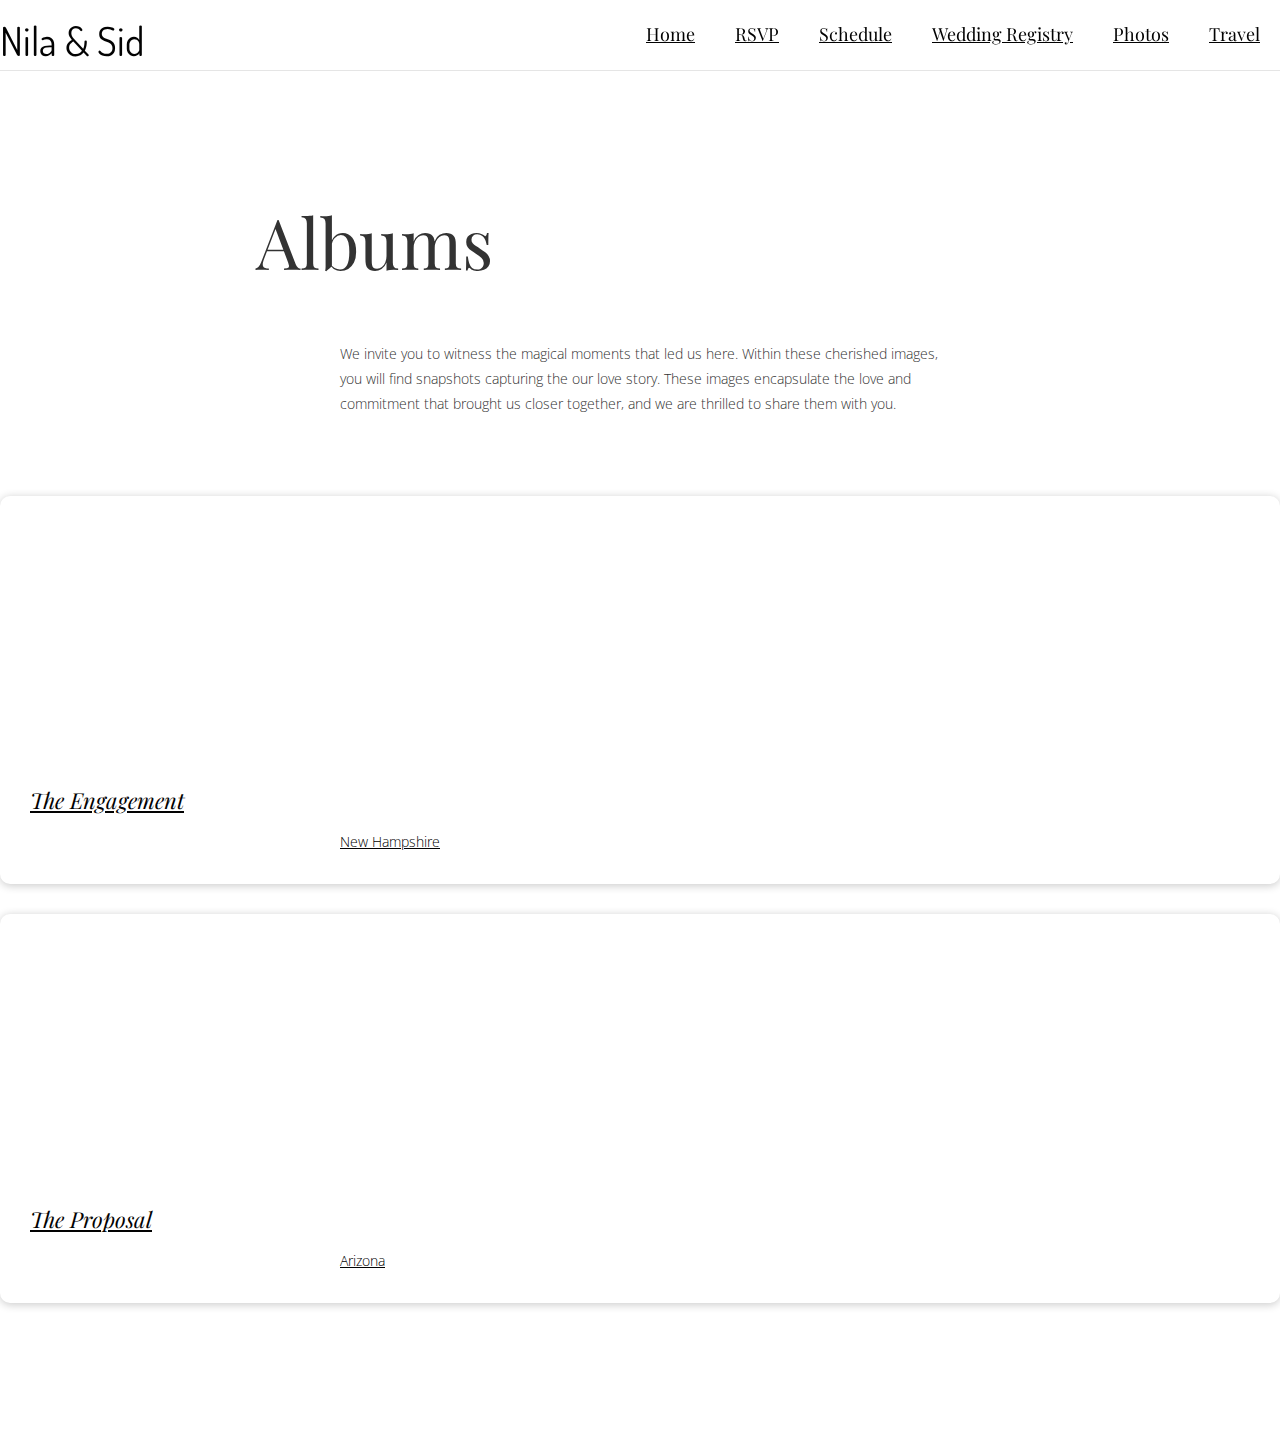
==== commit cd65441f: "sidEdit1" ====
--- a/albums.html
+++ b/albums.html
@@ -1,31 +1,34 @@
 ﻿<!DOCTYPE html>
 <html lang="en">
 <head>
-<meta charset="utf-8">
-<meta name="viewport" content="width=device-width, initial-scale=1.0">
-<title>Nila & Sid</title>
+    <meta charset="utf-8">
+    <meta name="viewport" content="width=device-width, initial-scale=1.0">
+    <title>Nila & Sid</title>
+    <meta name="description" content="We are excited to celebrate the union of our love and embark on this beautiful journey together.">
+    <meta http-equiv="Content-Security-Policy" content="upgrade-insecure-requests">
+    <link rel="shortcut icon" type="image/x-icon" href="https://res.cloudinary.com/daoxxvcdw/image/upload/v1688353117/Engagement/thumbnail.png">
+    <link href="https://res.cloudinary.com/daoxxvcdw/image/upload/v1688353114/Engagement/ico.png" rel="shortcut icon" type="image/png">
 
+    <meta property="og:title" content="Nila & Sid's Wedding Site" />
+    <meta property="og:description" content="We are excited to celebrate the union of our love and embark on this beautiful journey together." />
+    <meta property="og:image" content="https://res.cloudinary.com/daoxxvcdw/image/upload/v1688353117/Engagement/thumbnail.png" />
 
-<!-- Favicon -->
-<link rel="icon" href="images/favicon.ico" type="image/x-icon">
+    <!-- Library CSS -->
+    <link href="css/glanz_library.css" rel="stylesheet">
 
-<!-- Library CSS -->
-<link href="css/glanz_library.css" rel="stylesheet">
+    <!-- Icons CSS -->
+    <link href="fonts/themify-icons.css" rel="stylesheet">
 
-<!-- Icons CSS -->
-<link href="fonts/themify-icons.css" rel="stylesheet">
+    <!-- Theme CSS -->
+    <link href="css/glanz_style.css" rel="stylesheet">
 
-<!-- Theme CSS -->
-<link href="css/glanz_style.css" rel="stylesheet">
+    <!-- Google Fonts -->
+    <link href="https://fonts.googleapis.com/css?family=Dosis:300,400,600,700%7COpen+Sans:300,400,700%7CPlayfair+Display:400,400i,700,700i" rel="stylesheet">
 
-<!-- Google Fonts -->
-<link href="https://fonts.googleapis.com/css?family=Dosis:300,400,600,700%7COpen+Sans:300,400,700%7CPlayfair+Display:400,400i,700,700i" rel="stylesheet">
-
-<!-- Other Fonts -->
-<link href="fonts/marsha/stylesheet.css" rel="stylesheet">
+    <!-- Other Fonts -->
+    <link href="fonts/marsha/stylesheet.css" rel="stylesheet">
 
 </head>
-
 
 <!-- Body -->
 <body class="gla_middle_titles">
@@ -78,9 +81,12 @@
                 <div class="gla_main_menu_content_menu gla_wht_txt text-right">
                     <div class="container">
                         <ul>
-                            <li><a href="index.html">Home</a></li>
+                            <li><a href="index2.html">Home</a></li> 
+                            <li><a href="rsvp.html">RSVP</a></li>
+                            <li><a href="schedule.html">Schedule</a></li>
                             <li><a href="registry.html">Wedding Registry</a></li>
                             <li><a href="albums.html">Photos</a></li>
+                            <li><a href="travel.html">Travel</a></li>
                         </ul>
 
                     </div>
@@ -93,9 +99,12 @@
                 <!-- Top Menu -->
                 <div class="gla_default_menu">
                     <ul>
-                        <li><a href="index.html">Home</a></li>
+                        <li><a href="index2.html">Home</a></li> 
+                        <li><a href="rsvp.html">RSVP</a></li>
+                        <li><a href="schedule.html">Schedule</a></li>
                         <li><a href="registry.html">Wedding Registry</a></li>
                         <li><a href="albums.html">Photos</a></li>
+                        <li><a href="travel.html">Travel</a></li>
                     </ul>
                     </ul>
                 </div>
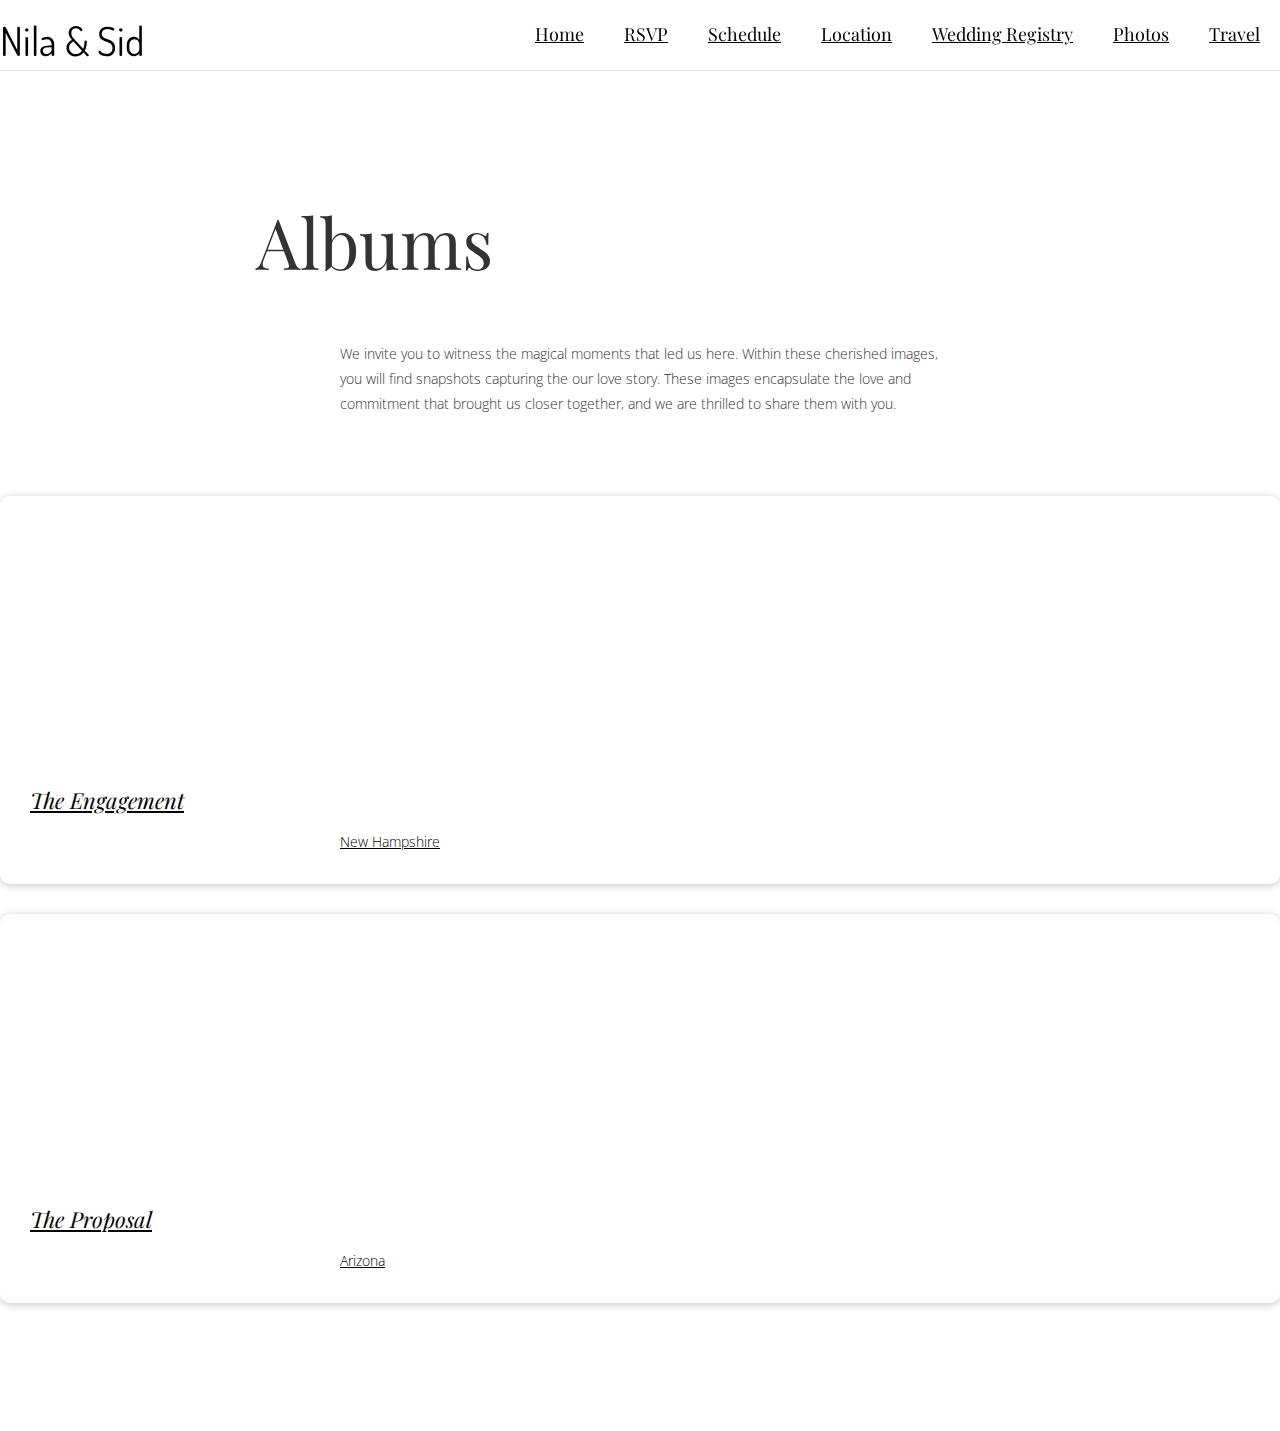
==== commit 3f2b9d43: "New schedule, location" ====
--- a/albums.html
+++ b/albums.html
@@ -84,6 +84,7 @@
                             <li><a href="index2.html">Home</a></li> 
                             <li><a href="rsvp.html">RSVP</a></li>
                             <li><a href="schedule.html">Schedule</a></li>
+                            <li><a href="location.html">Location</a></li>
                             <li><a href="registry.html">Wedding Registry</a></li>
                             <li><a href="albums.html">Photos</a></li>
                             <li><a href="travel.html">Travel</a></li>
@@ -102,6 +103,7 @@
                         <li><a href="index2.html">Home</a></li> 
                         <li><a href="rsvp.html">RSVP</a></li>
                         <li><a href="schedule.html">Schedule</a></li>
+                        <li><a href="location.html">Location</a></li>
                         <li><a href="registry.html">Wedding Registry</a></li>
                         <li><a href="albums.html">Photos</a></li>
                         <li><a href="travel.html">Travel</a></li>
